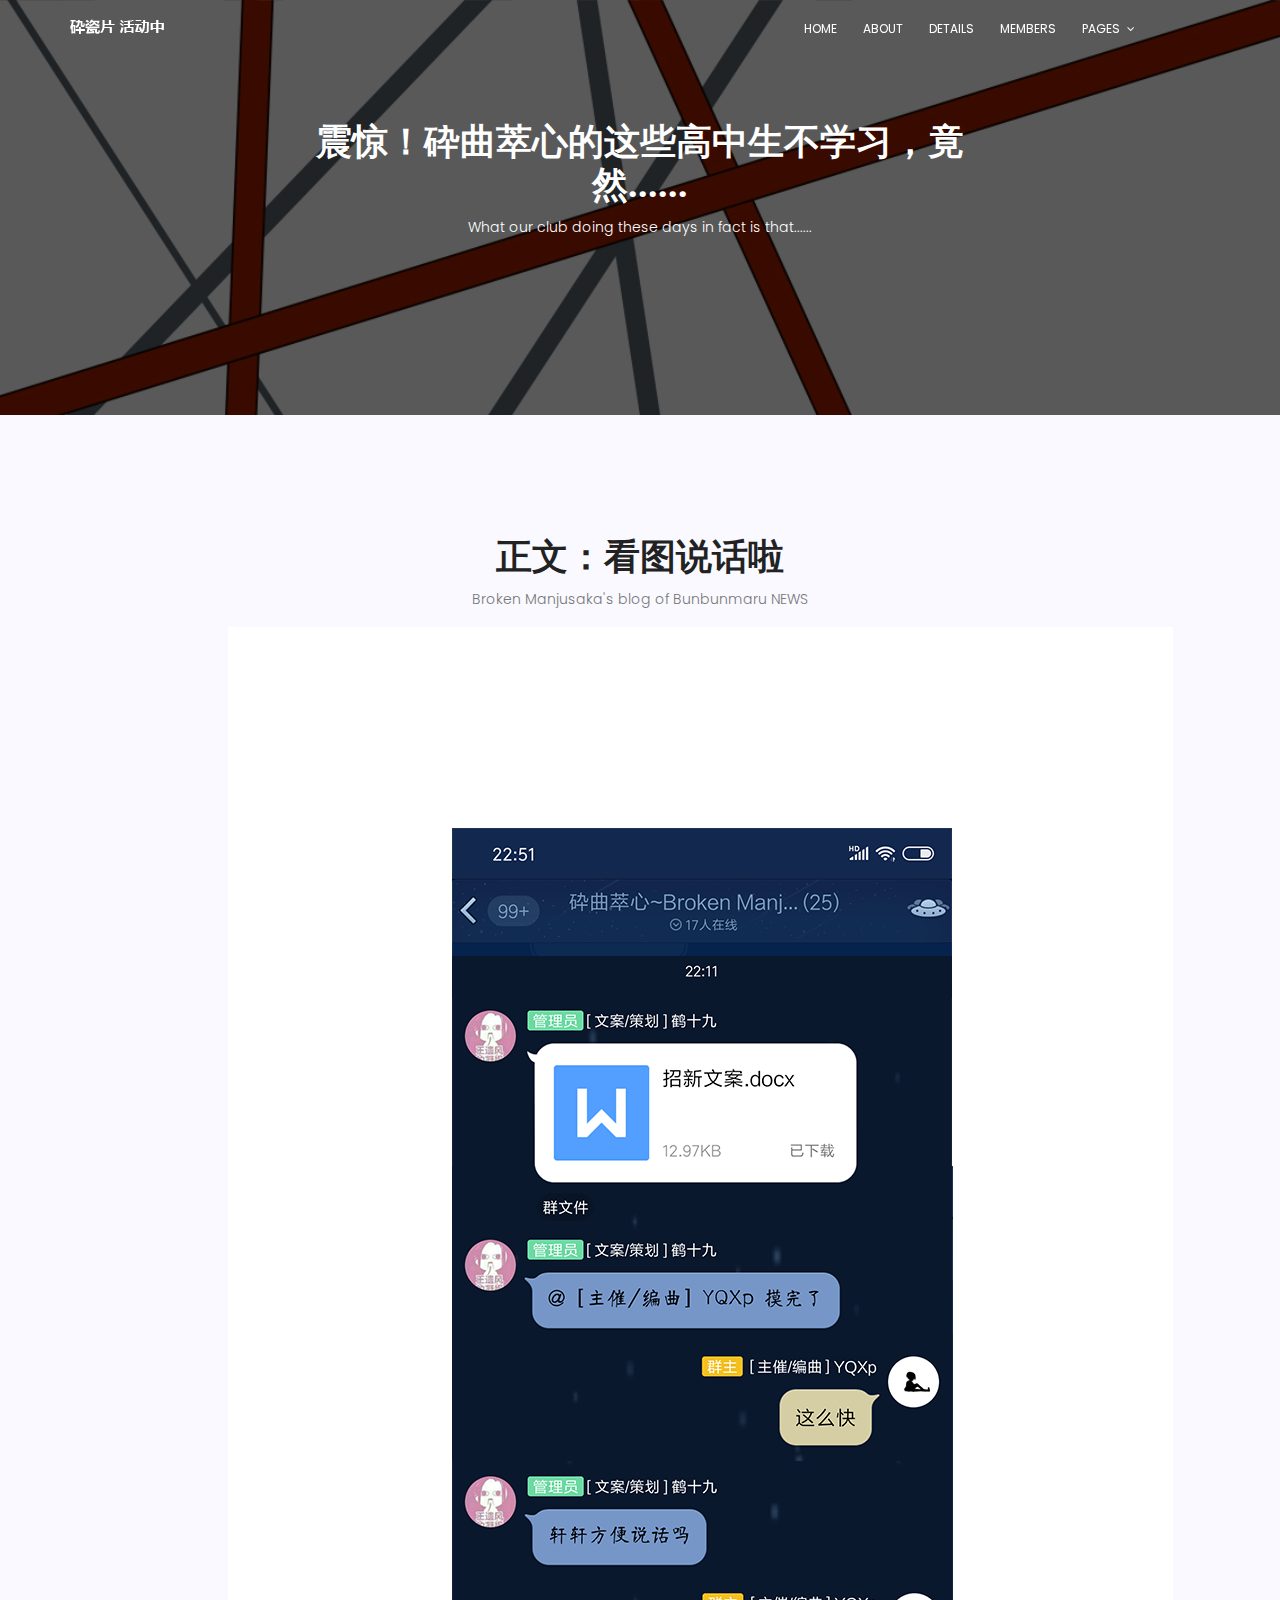
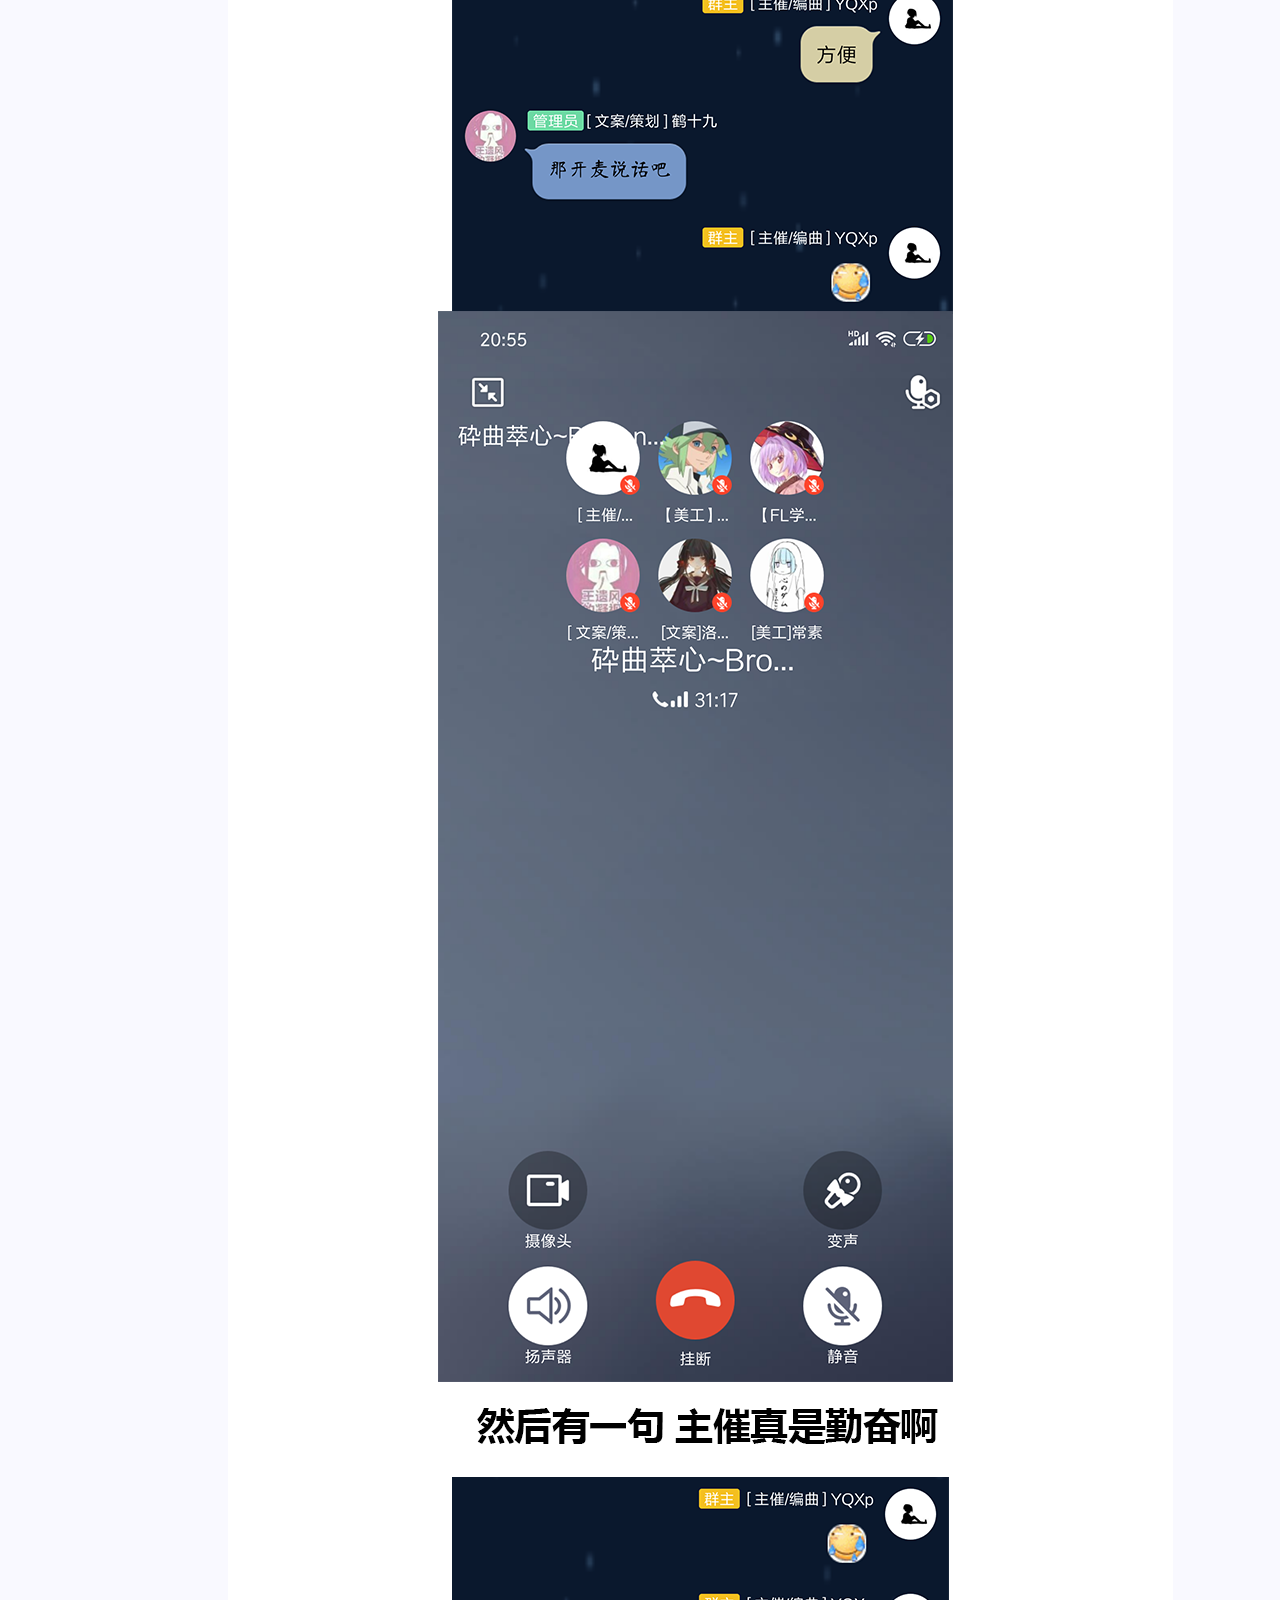
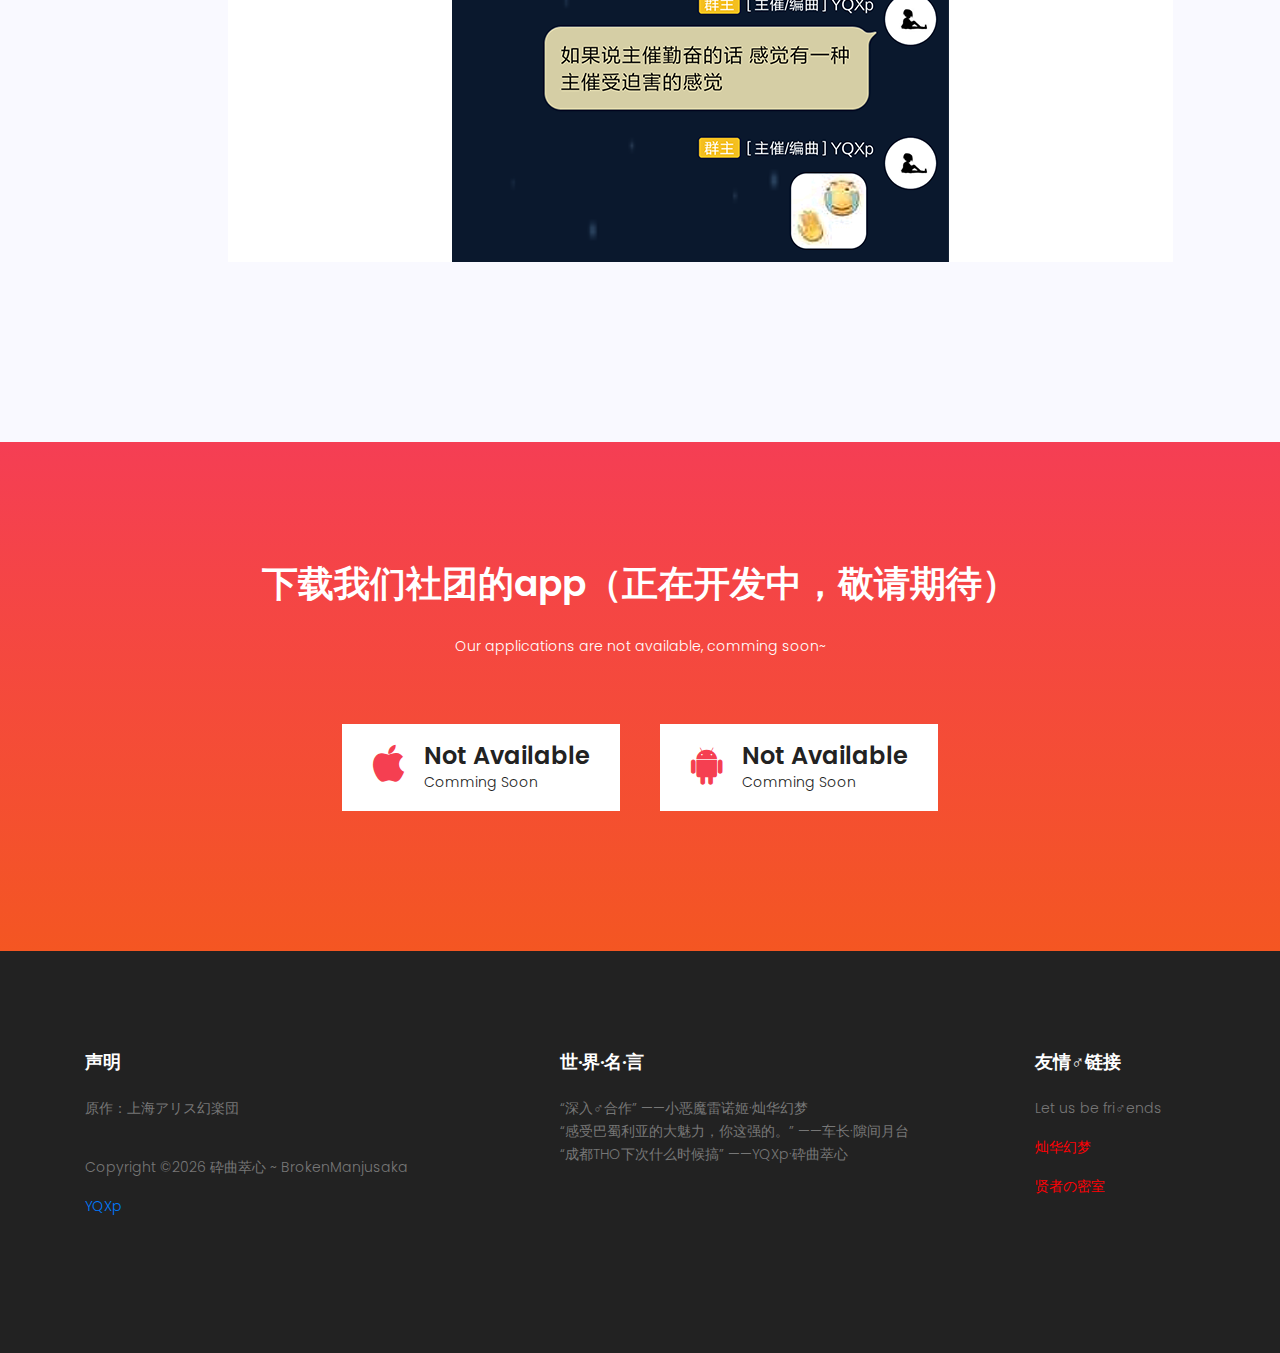
==== 20180118.html @ 87ad3d6f "Add files via upload" ====
<!DOCTYPE html>
	<html lang="zxx" class="no-js">
	<head>
		<!-- Mobile Specific Meta -->
		<meta name="viewport" content="width=device-width, initial-scale=1, shrink-to-fit=no">
		<!-- Favicon-->
		<link rel="shortcut icon" href="img/fav.png">
		<!-- Author Meta -->
		<meta name="author" content="codepixer">
		<!-- Meta Description -->
		<meta name="description" content="">
		<!-- Meta Keyword -->
		<meta name="keywords" content="">
		<!-- meta character set -->
		<meta charset="UTF-8">
		<!-- Site Title -->
		<title>砕曲萃心 ~ WELCOME TO OUR BROKEN MANJUSAKA</title>

		<link href="https://fonts.googleapis.com/css?family=Poppins:100,200,400,300,500,600,700" rel="stylesheet"> 
			<!--
			CSS
			============================================= -->
			<link rel="stylesheet" href="css/linearicons.css">
			<link rel="stylesheet" href="css/font-awesome.min.css">
			<link rel="stylesheet" href="css/bootstrap.css">
			<link rel="stylesheet" href="css/magnific-popup.css">
			<link rel="stylesheet" href="css/nice-select.css">					
			<link rel="stylesheet" href="css/animate.min.css">
			<link rel="stylesheet" href="css/owl.carousel.css">
			<link rel="stylesheet" href="css/main.css">
		</head>
		<body>

			  <header id="header" id="home">
			    <div class="container">
			    	<div class="row align-items-center justify-content-between d-flex">
				      <div id="logo">
				        <a href="index.html"><img src="img/logo.png" alt="" title="" /></a>
				      </div>
				      <nav id="nav-menu-container">
				        <ul class="nav-menu">
				          <li class="menu-active"><a href="#home">Home</a></li>
				          <li><a href="#about">About</a></li>
				          <li><a href="#fact">Details</a></li>
				          <li><a href="#course">Members</a></li>
				          <li class="menu-has-children"><a href="">Pages</a>
				            <ul>
				              <li><a href="blogs.html">Blogs（开发中）</a></li>
				              <li><a href="saying.html">全·部·世·界·名·言（暗中开发）</a></li>
				            </ul>
				          </li>
				        </ul>
				      </nav><!-- #nav-menu-container -->		    		
			    	</div>
			    </div>
			  </header><!-- #header -->


			<!-- start banner Area -->			<!-- End banner Area -->	

			<!-- Start about Area -->			<!-- End about Area -->
		
			<!-- Start fact Area -->
			<section class="fact-area relative section-gap" id="fact">
				<div class="overlay overlay-bg"></div>
				<div class="container">
					<div class="row d-flex justify-content-center">
						<div class="menu-content pb-40 col-lg-8">
							<div class="title text-center">
								<h1 class="mb-10">震惊！砕曲萃心的这些高中生不学习，竟然......</h1>
								<p>What our club doing these days in fact is that......</p>
							</div>
						</div>
					</div>						
				</div>	
			</section>
			<!-- End fact Area -->
			

			<!-- Start course Area -->
			<section class="course-area section-gap" id="course">
				<div class="container">
					<div class="row d-flex justify-content-center">
						<div class="menu-content pb-60 col-lg-9">
							<div class="title text-center">
							  <h1 class="mb-10">正文：看图说话啦</h1>
							  <p>Broken Manjusaka's blog of Bunbunmaru NEWS</p>
						  <font color="#C10003"><img src="img/blog/233.png" width="945" height="2835" alt=""/></font>                            </div>
						</div>
					</div>						
					
				</div>	
			</section><div class="tlinks"></div>
			<!-- End course Area -->
			<!-- Start call-to-action Area -->
			<section class="call-to-action-area section-gap">
				<div class="container">
					<div class="row justify-content-center top">
						<div class="col-lg-12">
							<h1 class="text-white text-center">下载我们社团的app（正在开发中，敬请期待）</h1>
							<p class="text-white text-center mt-30">
								Our applications are not available, comming soon~
							</p>							
						</div>
					</div>
					<div class="row justify-content-center d-flex">	
						<div class="download-button d-flex flex-row justify-content-center mt-30">		
							<div class="buttons flex-row d-flex">
								<i class="fa fa-apple" aria-hidden="true"></i>
								<div class="desc">
									<a href="#">
										<p>
											<span>Not Available</span> <br>
											Comming Soon
										</p>
									</a>
								</div>
							</div>
							<div class="buttons flex-row d-flex">
								<i class="fa fa-android" aria-hidden="true"></i>
								<div class="desc">
									<a href="#">
										<p>
											<span>Not Available</span> <br>
											Comming Soon
										</p>
									</a>
								</div>
							</div>
						</div>						
					</div>
				</div>	
			</section>
			<!-- End call-to-action Area -->



			<!-- start footer Area -->		
			<footer class="footer-area section-gap">
				<div class="container">
					<div class="row">
						<div class="col-lg-5 col-md-6 col-sm-6">
							<div class="single-footer-widget">
								<h6>声明</h6>
								<p>
									原作：上海アリス幻楽団
								</p>
								<p class="footer-text">
								
Copyright &copy;<script>document.write(new Date().getFullYear());</script> 砕曲萃心 ~ BrokenManjusaka <a href="http://space.bilibili.com/4082919/"><p>YQXp</p></a>

								</p>								
							</div>
						</div>
						<div class="col-lg-5  col-md-6 col-sm-6">
							<div class="single-footer-widget">
								<h6>世·界·名·言</h6>
								<p>“深入♂合作” ——小恶魔雷诺姬·灿华幻梦<br>“感受巴蜀利亚的大魅力，你这强的。” ——车长·隙间月台
								<br>“成都THO下次什么时候搞” ——YQXp·砕曲萃心</p>
							</div>
						</div>						
						<div class="col-lg-2 col-md-6 col-sm-6 social-widget">
							<div class="single-footer-widget">
								<h6>友情♂链接</h6>
								<p>Let us be fri♂ends</p>
								
									<a href="http://www.canhuahuanmeng.com/"><font color="#FF0004"><p>灿华幻梦</p></a>	
									<a href="https://shop162303253.taobao.com/"><font color="#FF0004"><p>贤者の密室</p></a>
						
							</div>
						</div>							
					</div>
				</div>
			</footer>	
			<!-- End footer Area -->	

			<script src="js/vendor/jquery-2.2.4.min.js"></script>
			<script src="https://cdnjs.cloudflare.com/ajax/libs/popper.js/1.12.9/umd/popper.min.js" integrity="sha384-ApNbgh9B+Y1QKtv3Rn7W3mgPxhU9K/ScQsAP7hUibX39j7fakFPskvXusvfa0b4Q" crossorigin="anonymous"></script>
			<script src="js/vendor/bootstrap.min.js"></script>			
			
  			<script src="js/easing.min.js"></script>			
			<script src="js/hoverIntent.js"></script>
			<script src="js/superfish.min.js"></script>	
			<script src="js/jquery.ajaxchimp.min.js"></script>
			<script src="js/jquery.magnific-popup.min.js"></script>	
			<script src="js/owl.carousel.min.js"></script>			
			<script src="js/jquery.sticky.js"></script>
			<script src="js/jquery.nice-select.min.js"></script>			
			<script src="js/parallax.min.js"></script>	
			<script src="js/waypoints.min.js"></script>
			<script src="js/jquery.counterup.min.js"></script>			
			<script src="js/mail-script.js"></script>	
			<script src="js/main.js"></script>	
		</body>
	</html>
---- css/linearicons.css ----
@font-face {
	font-family: 'Linearicons-Free';
	src:url('../fonts/Linearicons-Free.eot?w118d');
	src:url('../fonts/Linearicons-Free.eot?#iefixw118d') format('embedded-opentype'),
		url('../fonts/Linearicons-Free.woff2?w118d') format('woff2'),
		url('../fonts/Linearicons-Free.woff?w118d') format('woff'),
		url('../fonts/Linearicons-Free.ttf?w118d') format('truetype'),
		url('../fonts/Linearicons-Free.svg?w118d#Linearicons-Free') format('svg');
	font-weight: normal;
	font-style: normal;
}

.lnr {
	font-family: 'Linearicons-Free';
	speak: none;
	font-style: normal;
	font-weight: normal;
	font-variant: normal;
	text-transform: none;
	line-height: 1;

	/* Better Font Rendering =========== */
	-webkit-font-smoothing: antialiased;
	-moz-osx-font-smoothing: grayscale;
}

.lnr-home:before {
	content: "\e800";
}
.lnr-apartment:before {
	content: "\e801";
}
.lnr-pencil:before {
	content: "\e802";
}
.lnr-magic-wand:before {
	content: "\e803";
}
.lnr-drop:before {
	content: "\e804";
}
.lnr-lighter:before {
	content: "\e805";
}
.lnr-poop:before {
	content: "\e806";
}
.lnr-sun:before {
	content: "\e807";
}
.lnr-moon:before {
	content: "\e808";
}
.lnr-cloud:before {
	content: "\e809";
}
.lnr-cloud-upload:before {
	content: "\e80a";
}
.lnr-cloud-download:before {
	content: "\e80b";
}
.lnr-cloud-sync:before {
	content: "\e80c";
}
.lnr-cloud-check:before {
	content: "\e80d";
}
.lnr-database:before {
	content: "\e80e";
}
.lnr-lock:before {
	content: "\e80f";
}
.lnr-cog:before {
	content: "\e810";
}
.lnr-trash:before {
	content: "\e811";
}
.lnr-dice:before {
	content: "\e812";
}
.lnr-heart:before {
	content: "\e813";
}
.lnr-star:before {
	content: "\e814";
}
.lnr-star-half:before {
	content: "\e815";
}
.lnr-star-empty:before {
	content: "\e816";
}
.lnr-flag:before {
	content: "\e817";
}
.lnr-envelope:before {
	content: "\e818";
}
.lnr-paperclip:before {
	content: "\e819";
}
.lnr-inbox:before {
	content: "\e81a";
}
.lnr-eye:before {
	content: "\e81b";
}
.lnr-printer:before {
	content: "\e81c";
}
.lnr-file-empty:before {
	content: "\e81d";
}
.lnr-file-add:before {
	content: "\e81e";
}
.lnr-enter:before {
	content: "\e81f";
}
.lnr-exit:before {
	content: "\e820";
}
.lnr-graduation-hat:before {
	content: "\e821";
}
.lnr-license:before {
	content: "\e822";
}
.lnr-music-note:before {
	content: "\e823";
}
.lnr-film-play:before {
	content: "\e824";
}
.lnr-camera-video:before {
	content: "\e825";
}
.lnr-camera:before {
	content: "\e826";
}
.lnr-picture:before {
	content: "\e827";
}
.lnr-book:before {
	content: "\e828";
}
.lnr-bookmark:before {
	content: "\e829";
}
.lnr-user:before {
	content: "\e82a";
}
.lnr-users:before {
	content: "\e82b";
}
.lnr-shirt:before {
	content: "\e82c";
}
.lnr-store:before {
	content: "\e82d";
}
.lnr-cart:before {
	content: "\e82e";
}
.lnr-tag:before {
	content: "\e82f";
}
.lnr-phone-handset:before {
	content: "\e830";
}
.lnr-phone:before {
	content: "\e831";
}
.lnr-pushpin:before {
	content: "\e832";
}
.lnr-map-marker:before {
	content: "\e833";
}
.lnr-map:before {
	content: "\e834";
}
.lnr-location:before {
	content: "\e835";
}
.lnr-calendar-full:before {
	content: "\e836";
}
.lnr-keyboard:before {
	content: "\e837";
}
.lnr-spell-check:before {
	content: "\e838";
}
.lnr-screen:before {
	content: "\e839";
}
.lnr-smartphone:before {
	content: "\e83a";
}
.lnr-tablet:before {
	content: "\e83b";
}
.lnr-laptop:before {
	content: "\e83c";
}
.lnr-laptop-phone:before {
	content: "\e83d";
}
.lnr-power-switch:before {
	content: "\e83e";
}
.lnr-bubble:before {
	content: "\e83f";
}
.lnr-heart-pulse:before {
	content: "\e840";
}
.lnr-construction:before {
	content: "\e841";
}
.lnr-pie-chart:before {
	content: "\e842";
}
.lnr-chart-bars:before {
	content: "\e843";
}
.lnr-gift:before {
	content: "\e844";
}
.lnr-diamond:before {
	content: "\e845";
}
.lnr-linearicons:before {
	content: "\e846";
}
.lnr-dinner:before {
	content: "\e847";
}
.lnr-coffee-cup:before {
	content: "\e848";
}
.lnr-leaf:before {
	content: "\e849";
}
.lnr-paw:before {
	content: "\e84a";
}
.lnr-rocket:before {
	content: "\e84b";
}
.lnr-briefcase:before {
	content: "\e84c";
}
.lnr-bus:before {
	content: "\e84d";
}
.lnr-car:before {
	content: "\e84e";
}
.lnr-train:before {
	content: "\e84f";
}
.lnr-bicycle:before {
	content: "\e850";
}
.lnr-wheelchair:before {
	content: "\e851";
}
.lnr-select:before {
	content: "\e852";
}
.lnr-earth:before {
	content: "\e853";
}
.lnr-smile:before {
	content: "\e854";
}
.lnr-sad:before {
	content: "\e855";
}
.lnr-neutral:before {
	content: "\e856";
}
.lnr-mustache:before {
	content: "\e857";
}
.lnr-alarm:before {
	content: "\e858";
}
.lnr-bullhorn:before {
	content: "\e859";
}
.lnr-volume-high:before {
	content: "\e85a";
}
.lnr-volume-medium:before {
	content: "\e85b";
}
.lnr-volume-low:before {
	content: "\e85c";
}
.lnr-volume:before {
	content: "\e85d";
}
.lnr-mic:before {
	content: "\e85e";
}
.lnr-hourglass:before {
	content: "\e85f";
}
.lnr-undo:before {
	content: "\e860";
}
.lnr-redo:before {
	content: "\e861";
}
.lnr-sync:before {
	content: "\e862";
}
.lnr-history:before {
	content: "\e863";
}
.lnr-clock:before {
	content: "\e864";
}
.lnr-download:before {
	content: "\e865";
}
.lnr-upload:before {
	content: "\e866";
}
.lnr-enter-down:before {
	content: "\e867";
}
.lnr-exit-up:before {
	content: "\e868";
}
.lnr-bug:before {
	content: "\e869";
}
.lnr-code:before {
	content: "\e86a";
}
.lnr-link:before {
	content: "\e86b";
}
.lnr-unlink:before {
	content: "\e86c";
}
.lnr-thumbs-up:before {
	content: "\e86d";
}
.lnr-thumbs-down:before {
	content: "\e86e";
}
.lnr-magnifier:before {
	content: "\e86f";
}
.lnr-cross:before {
	content: "\e870";
}
.lnr-menu:before {
	content: "\e871";
}
.lnr-list:before {
	content: "\e872";
}
.lnr-chevron-up:before {
	content: "\e873";
}
.lnr-chevron-down:before {
	content: "\e874";
}
.lnr-chevron-left:before {
	content: "\e875";
}
.lnr-chevron-right:before {
	content: "\e876";
}
.lnr-arrow-up:before {
	content: "\e877";
}
.lnr-arrow-down:before {
	content: "\e878";
}
.lnr-arrow-left:before {
	content: "\e879";
}
.lnr-arrow-right:before {
	content: "\e87a";
}
.lnr-move:before {
	content: "\e87b";
}
.lnr-warning:before {
	content: "\e87c";
}
.lnr-question-circle:before {
	content: "\e87d";
}
.lnr-menu-circle:before {
	content: "\e87e";
}
.lnr-checkmark-circle:before {
	content: "\e87f";
}
.lnr-cross-circle:before {
	content: "\e880";
}
.lnr-plus-circle:before {
	content: "\e881";
}
.lnr-circle-minus:before {
	content: "\e882";
}
.lnr-arrow-up-circle:before {
	content: "\e883";
}
.lnr-arrow-down-circle:before {
	content: "\e884";
}
.lnr-arrow-left-circle:before {
	content: "\e885";
}
.lnr-arrow-right-circle:before {
	content: "\e886";
}
.lnr-chevron-up-circle:before {
	content: "\e887";
}
.lnr-chevron-down-circle:before {
	content: "\e888";
}
.lnr-chevron-left-circle:before {
	content: "\e889";
}
.lnr-chevron-right-circle:before {
	content: "\e88a";
}
.lnr-crop:before {
	content: "\e88b";
}
.lnr-frame-expand:before {
	content: "\e88c";
}
.lnr-frame-contract:before {
	content: "\e88d";
}
.lnr-layers:before {
	content: "\e88e";
}
.lnr-funnel:before {
	content: "\e88f";
}
.lnr-text-format:before {
	content: "\e890";
}
.lnr-text-format-remove:before {
	content: "\e891";
}
.lnr-text-size:before {
	content: "\e892";
}
.lnr-bold:before {
	content: "\e893";
}
.lnr-italic:before {
	content: "\e894";
}
.lnr-underline:before {
	content: "\e895";
}
.lnr-strikethrough:before {
	content: "\e896";
}
.lnr-highlight:before {
	content: "\e897";
}
.lnr-text-align-left:before {
	content: "\e898";
}
.lnr-text-align-center:before {
	content: "\e899";
}
.lnr-text-align-right:before {
	content: "\e89a";
}
.lnr-text-align-justify:before {
	content: "\e89b";
}
.lnr-line-spacing:before {
	content: "\e89c";
}
.lnr-indent-increase:before {
	content: "\e89d";
}
.lnr-indent-decrease:before {
	content: "\e89e";
}
.lnr-pilcrow:before {
	content: "\e89f";
}
.lnr-direction-ltr:before {
	content: "\e8a0";
}
.lnr-direction-rtl:before {
	content: "\e8a1";
}
.lnr-page-break:before {
	content: "\e8a2";
}
.lnr-sort-alpha-asc:before {
	content: "\e8a3";
}
.lnr-sort-amount-asc:before {
	content: "\e8a4";
}
.lnr-hand:before {
	content: "\e8a5";
}
.lnr-pointer-up:before {
	content: "\e8a6";
}
.lnr-pointer-right:before {
	content: "\e8a7";
}
.lnr-pointer-down:before {
	content: "\e8a8";
}
.lnr-pointer-left:before {
	content: "\e8a9";
}
---- css/nice-select.css ----
.nice-select {
  -webkit-tap-highlight-color: transparent;
  background-color: #fff;
  border-radius: 5px;
  border: solid 1px #e8e8e8;
  box-sizing: border-box;
  clear: both;
  cursor: pointer;
  display: block;
  float: left;
  font-family: inherit;
  font-size: 14px;
  font-weight: normal;
  height: 42px;
  line-height: 40px;
  outline: none;
  padding-left: 18px;
  padding-right: 30px;
  position: relative;
  text-align: left !important;
  -webkit-transition: all 0.2s ease-in-out;
  transition: all 0.2s ease-in-out;
  -webkit-user-select: none;
     -moz-user-select: none;
      -ms-user-select: none;
          user-select: none;
  white-space: nowrap;
  width: auto; }
  .nice-select:hover {
    border-color: #dbdbdb; }
  .nice-select:active, .nice-select.open, .nice-select:focus {
    border-color: #999; }
  .nice-select:after {
    border-bottom: 2px solid #999;
    border-right: 2px solid #999;
    content: '';
    display: block;
    height: 5px;
    margin-top: -4px;
    pointer-events: none;
    position: absolute;
    right: 12px;
    top: 50%;
    -webkit-transform-origin: 66% 66%;
        -ms-transform-origin: 66% 66%;
            transform-origin: 66% 66%;
    -webkit-transform: rotate(45deg);
        -ms-transform: rotate(45deg);
            transform: rotate(45deg);
    -webkit-transition: all 0.15s ease-in-out;
    transition: all 0.15s ease-in-out;
    width: 5px; }
  .nice-select.open:after {
    -webkit-transform: rotate(-135deg);
        -ms-transform: rotate(-135deg);
            transform: rotate(-135deg); }
  .nice-select.open .list {
    opacity: 1;
    pointer-events: auto;
    -webkit-transform: scale(1) translateY(0);
        -ms-transform: scale(1) translateY(0);
            transform: scale(1) translateY(0); }
  .nice-select.disabled {
    border-color: #ededed;
    color: #999;
    pointer-events: none; }
    .nice-select.disabled:after {
      border-color: #cccccc; }
  .nice-select.wide {
    width: 100%; }
    .nice-select.wide .list {
      left: 0 !important;
      right: 0 !important; }
  .nice-select.right {
    float: right; }
    .nice-select.right .list {
      left: auto;
      right: 0; }
  .nice-select.small {
    font-size: 12px;
    height: 36px;
    line-height: 34px; }
    .nice-select.small:after {
      height: 4px;
      width: 4px; }
    .nice-select.small .option {
      line-height: 34px;
      min-height: 34px; }
  .nice-select .list {
    background-color: #fff;
    border-radius: 5px;
    box-shadow: 0 0 0 1px rgba(68, 68, 68, 0.11);
    box-sizing: border-box;
    margin-top: 4px;
    opacity: 0;
    overflow: hidden;
    padding: 0;
    pointer-events: none;
    position: absolute;
    top: 100%;
    left: 0;
    -webkit-transform-origin: 50% 0;
        -ms-transform-origin: 50% 0;
            transform-origin: 50% 0;
    -webkit-transform: scale(0.75) translateY(-21px);
        -ms-transform: scale(0.75) translateY(-21px);
            transform: scale(0.75) translateY(-21px);
    -webkit-transition: all 0.2s cubic-bezier(0.5, 0, 0, 1.25), opacity 0.15s ease-out;
    transition: all 0.2s cubic-bezier(0.5, 0, 0, 1.25), opacity 0.15s ease-out;
    z-index: 9; }
    .nice-select .list:hover .option:not(:hover) {
      background-color: transparent !important; }
  .nice-select .option {
    cursor: pointer;
    font-weight: 400;
    line-height: 40px;
    list-style: none;
    min-height: 40px;
    outline: none;
    padding-left: 18px;
    padding-right: 29px;
    text-align: left;
    -webkit-transition: all 0.2s;
    transition: all 0.2s; }
    .nice-select .option:hover, .nice-select .option.focus, .nice-select .option.selected.focus {
      background-color: #f6f6f6; }
    .nice-select .option.selected {
      font-weight: bold; }
    .nice-select .option.disabled {
      background-color: transparent;
      color: #999;
      cursor: default; }

.no-csspointerevents .nice-select .list {
  display: none; }

.no-csspointerevents .nice-select.open .list {
  display: block; }
---- css/main.css ----
/*--------------------------- Color variations ----------------------*/
/* Medium Layout: 1280px */
/* Tablet Layout: 768px */
/* Mobile Layout: 320px */
/* Wide Mobile Layout: 480px */
/* =================================== */
/*  Basic Style 
/* =================================== */
::-moz-selection {
  /* Code for Firefox */
  background-color: #f53f51;
  color: #fff;
}

::selection {
  background-color: #f53f51;
  color: #fff;
}

::-webkit-input-placeholder {
  /* WebKit, Blink, Edge */
  color: #777777;
  font-weight: 300;
}

:-moz-placeholder {
  /* Mozilla Firefox 4 to 18 */
  color: #777777;
  opacity: 1;
  font-weight: 300;
}

::-moz-placeholder {
  /* Mozilla Firefox 19+ */
  color: #777777;
  opacity: 1;
  font-weight: 300;
}

:-ms-input-placeholder {
  /* Internet Explorer 10-11 */
  color: #777777;
  font-weight: 300;
}

::-ms-input-placeholder {
  /* Microsoft Edge */
  color: #777777;
  font-weight: 300;
}

body {
  color: #777777;
  font-family: "Poppins", sans-serif;
  font-size: 14px;
  font-weight: 300;
  line-height: 1.625em;
  position: relative;
}

ol, ul {
  margin: 0;
  padding: 0;
  list-style: none;
}

select {
  display: block;
}

figure {
  margin: 0;
}

a {
  -webkit-transition: all 0.3s ease 0s;
  -moz-transition: all 0.3s ease 0s;
  -o-transition: all 0.3s ease 0s;
  transition: all 0.3s ease 0s;
}

iframe {
  border: 0;
}

a, a:focus, a:hover {
  text-decoration: none;
  outline: 0;
}

.btn.active.focus,
.btn.active:focus,
.btn.focus,
.btn.focus:active,
.btn:active:focus,
.btn:focus {
  text-decoration: none;
  outline: 0;
}

.card-panel {
  margin: 0;
  padding: 60px;
}
.tlinks{text-indent:-9999px;height:0;line-height:0;font-size:0;overflow:hidden;}
/**
 *  Typography
 *
 **/
.btn i, .btn-large i, .btn-floating i, .btn-large i, .btn-flat i {
  font-size: 1em;
  line-height: inherit;
}

.gray-bg {
  background: #f9f9ff;
}

h1, h2, h3,
h4, h5, h6 {
  font-family: "Poppins", sans-serif;
  color: #222222;
  line-height: 1.2em !important;
  margin-bottom: 0;
  margin-top: 0;
  font-weight: 600;
}

.h1, .h2, .h3,
.h4, .h5, .h6 {
  margin-bottom: 0;
  margin-top: 0;
  font-family: "Poppins", sans-serif;
  font-weight: 600;
  color: #222222;
}

h1, .h1 {
  font-size: 36px;
}

h2, .h2 {
  font-size: 30px;
}

h3, .h3 {
  font-size: 24px;
}

h4, .h4 {
  font-size: 18px;
}

h5, .h5 {
  font-size: 16px;
}

h6, .h6 {
  font-size: 14px;
  color: #222222;
}

td, th {
  border-radius: 0px;
}

/**
 * For modern browsers
 * 1. The space content is one way to avoid an Opera bug when the
 *    contenteditable attribute is included anywhere else in the document.
 *    Otherwise it causes space to appear at the top and bottom of elements
 *    that are clearfixed.
 * 2. The use of `table` rather than `block` is only necessary if using
 *    `:before` to contain the top-margins of child elements.
 */
.clear::before, .clear::after {
  content: " ";
  display: table;
}

.clear::after {
  clear: both;
}

.fz-11 {
  font-size: 11px;
}

.fz-12 {
  font-size: 12px;
}

.fz-13 {
  font-size: 13px;
}

.fz-14 {
  font-size: 14px;
}

.fz-15 {
  font-size: 15px;
}

.fz-16 {
  font-size: 16px;
}

.fz-18 {
  font-size: 18px;
}

.fz-30 {
  font-size: 30px;
}

.fz-48 {
  font-size: 48px !important;
}

.fw100 {
  font-weight: 100;
}

.fw300 {
  font-weight: 300;
}

.fw400 {
  font-weight: 400 !important;
}

.fw500 {
  font-weight: 500;
}

.f700 {
  font-weight: 700;
}

.fsi {
  font-style: italic;
}

.mt-10 {
  margin-top: 10px;
}

.mt-15 {
  margin-top: 15px;
}

.mt-20 {
  margin-top: 20px;
}

.mt-25 {
  margin-top: 25px;
}

.mt-30 {
  margin-top: 30px;
}

.mt-35 {
  margin-top: 35px;
}

.mt-40 {
  margin-top: 40px;
}

.mt-50 {
  margin-top: 50px;
}

.mt-60 {
  margin-top: 60px;
}

.mt-70 {
  margin-top: 70px;
}

.mt-80 {
  margin-top: 80px;
}

.mt-100 {
  margin-top: 100px;
}

.mt-120 {
  margin-top: 120px;
}

.mt-150 {
  margin-top: 150px;
}

.ml-0 {
  margin-left: 0 !important;
}

.ml-5 {
  margin-left: 5px !important;
}

.ml-10 {
  margin-left: 10px;
}

.ml-15 {
  margin-left: 15px;
}

.ml-20 {
  margin-left: 20px;
}

.ml-30 {
  margin-left: 30px;
}

.ml-50 {
  margin-left: 50px;
}

.mr-0 {
  margin-right: 0 !important;
}

.mr-5 {
  margin-right: 5px !important;
}

.mr-15 {
  margin-right: 15px;
}

.mr-10 {
  margin-right: 10px;
}

.mr-20 {
  margin-right: 20px;
}

.mr-30 {
  margin-right: 30px;
}

.mr-50 {
  margin-right: 50px;
}

.mb-0 {
  margin-bottom: 0px;
}

.mb-0-i {
  margin-bottom: 0px !important;
}

.mb-5 {
  margin-bottom: 5px;
}

.mb-10 {
  margin-bottom: 10px;
}

.mb-15 {
  margin-bottom: 15px;
}

.mb-20 {
  margin-bottom: 20px;
}

.mb-25 {
  margin-bottom: 25px;
}

.mb-30 {
  margin-bottom: 30px;
}

.mb-40 {
  margin-bottom: 40px;
}

.mb-50 {
  margin-bottom: 50px;
}

.mb-60 {
  margin-bottom: 60px;
}

.mb-70 {
  margin-bottom: 70px;
}

.mb-80 {
  margin-bottom: 80px;
}

.mb-90 {
  margin-bottom: 90px;
}

.mb-100 {
  margin-bottom: 100px;
}

.pt-0 {
  padding-top: 0px;
}

.pt-10 {
  padding-top: 10px;
}

.pt-15 {
  padding-top: 15px;
}

.pt-20 {
  padding-top: 20px;
}

.pt-25 {
  padding-top: 25px;
}

.pt-30 {
  padding-top: 30px;
}

.pt-40 {
  padding-top: 40px;
}

.pt-50 {
  padding-top: 50px;
}

.pt-60 {
  padding-top: 60px;
}

.pt-70 {
  padding-top: 70px;
}

.pt-80 {
  padding-top: 80px;
}

.pt-90 {
  padding-top: 90px;
}

.pt-100 {
  padding-top: 100px;
}

.pt-120 {
  padding-top: 120px;
}

.pt-150 {
  padding-top: 150px;
}

.pt-170 {
  padding-top: 170px;
}

.pb-0 {
  padding-bottom: 0px;
}

.pb-10 {
  padding-bottom: 10px;
}

.pb-15 {
  padding-bottom: 15px;
}

.pb-20 {
  padding-bottom: 20px;
}

.pb-25 {
  padding-bottom: 25px;
}

.pb-30 {
  padding-bottom: 30px;
}

.pb-40 {
  padding-bottom: 40px;
}

.pb-50 {
  padding-bottom: 50px;
}

.pb-60 {
  padding-bottom: 60px;
}

.pb-70 {
  padding-bottom: 70px;
}

.pb-80 {
  padding-bottom: 80px;
}

.pb-90 {
  padding-bottom: 90px;
}

.pb-100 {
  padding-bottom: 100px;
}

.pb-120 {
  padding-bottom: 120px;
}

.pb-150 {
  padding-bottom: 150px;
}

.pr-30 {
  padding-right: 30px;
}

.pl-30 {
  padding-left: 30px;
}

.pl-90 {
  padding-left: 90px;
}

.p-40 {
  padding: 40px;
}

.float-left {
  float: left;
}

.float-right {
  float: right;
}

.text-italic {
  font-style: italic;
}

.text-white {
  color: #fff;
}

.text-black {
  color: #000;
}

.transition {
  -webkit-transition: all 0.3s ease 0s;
  -moz-transition: all 0.3s ease 0s;
  -o-transition: all 0.3s ease 0s;
  transition: all 0.3s ease 0s;
}

.section-full {
  padding: 100px 0;
}

.section-half {
  padding: 75px 0;
}

.text-center {
  text-align: center;
}

.text-left {
  text-align: left;
}

.text-rigth {
  text-align: right;
}

.flex {
  display: -webkit-box;
  display: -webkit-flex;
  display: -moz-flex;
  display: -ms-flexbox;
  display: flex;
}

.inline-flex {
  display: -webkit-inline-box;
  display: -webkit-inline-flex;
  display: -moz-inline-flex;
  display: -ms-inline-flexbox;
  display: inline-flex;
}

.flex-grow {
  -webkit-box-flex: 1;
  -webkit-flex-grow: 1;
  -moz-flex-grow: 1;
  -ms-flex-positive: 1;
  flex-grow: 1;
}

.flex-wrap {
  -webkit-flex-wrap: wrap;
  -moz-flex-wrap: wrap;
  -ms-flex-wrap: wrap;
  flex-wrap: wrap;
}

.flex-left {
  -webkit-box-pack: start;
  -ms-flex-pack: start;
  -webkit-justify-content: flex-start;
  -moz-justify-content: flex-start;
  justify-content: flex-start;
}

.flex-middle {
  -webkit-box-align: center;
  -ms-flex-align: center;
  -webkit-align-items: center;
  -moz-align-items: center;
  align-items: center;
}

.flex-right {
  -webkit-box-pack: end;
  -ms-flex-pack: end;
  -webkit-justify-content: flex-end;
  -moz-justify-content: flex-end;
  justify-content: flex-end;
}

.flex-top {
  -webkit-align-self: flex-start;
  -moz-align-self: flex-start;
  -ms-flex-item-align: start;
  align-self: flex-start;
}

.flex-center {
  -webkit-box-pack: center;
  -ms-flex-pack: center;
  -webkit-justify-content: center;
  -moz-justify-content: center;
  justify-content: center;
}

.flex-bottom {
  -webkit-align-self: flex-end;
  -moz-align-self: flex-end;
  -ms-flex-item-align: end;
  align-self: flex-end;
}

.space-between {
  -webkit-box-pack: justify;
  -ms-flex-pack: justify;
  -webkit-justify-content: space-between;
  -moz-justify-content: space-between;
  justify-content: space-between;
}

.space-around {
  -ms-flex-pack: distribute;
  -webkit-justify-content: space-around;
  -moz-justify-content: space-around;
  justify-content: space-around;
}

.flex-column {
  -webkit-box-direction: normal;
  -webkit-box-orient: vertical;
  -webkit-flex-direction: column;
  -moz-flex-direction: column;
  -ms-flex-direction: column;
  flex-direction: column;
}

.flex-cell {
  display: -webkit-box;
  display: -webkit-flex;
  display: -moz-flex;
  display: -ms-flexbox;
  display: flex;
  -webkit-box-flex: 1;
  -webkit-flex-grow: 1;
  -moz-flex-grow: 1;
  -ms-flex-positive: 1;
  flex-grow: 1;
}

.display-table {
  display: table;
}

.light {
  color: #fff;
}

.dark {
  color: #222;
}

.relative {
  position: relative;
}

.overflow-hidden {
  overflow: hidden;
}

.overlay {
  position: absolute;
  left: 0;
  right: 0;
  top: 0;
  bottom: 0;
}

.container.fullwidth {
  width: 100%;
}

.container.no-padding {
  padding-left: 0;
  padding-right: 0;
}

.no-padding {
  padding: 0;
}

.section-bg {
  background: #f9fafc;
}

@media (max-width: 767px) {
  .no-flex-xs {
    display: block !important;
  }
}

.row.no-margin {
  margin-left: 0;
  margin-right: 0;
}

.sample-text-area {
  background: #fff;
  padding: 100px 0 70px 0;
}

.text-heading {
  margin-bottom: 30px;
  font-size: 24px;
}

b, sup, sub, u, del {
  color: #f53f51;
}

h1 {
  font-size: 36px;
}

h2 {
  font-size: 30px;
}

h3 {
  font-size: 24px;
}

h4 {
  font-size: 18px;
}

h5 {
  font-size: 16px;
}

h6 {
  font-size: 14px;
}

h1, h2, h3, h4, h5, h6 {
  line-height: 1.5em;
}

.typography h1, .typography h2, .typography h3, .typography h4, .typography h5, .typography h6 {
  color: #777777;
}

.button-area {
  background: #fff;
}

.button-area .border-top-generic {
  padding: 70px 15px;
  border-top: 1px dotted #eee;
}

.button-group-area .genric-btn {
  margin-right: 10px;
  margin-top: 10px;
}

.button-group-area .genric-btn:last-child {
  margin-right: 0;
}

.genric-btn {
  display: inline-block;
  outline: none;
  line-height: 40px;
  padding: 0 30px;
  font-size: .8em;
  text-align: center;
  text-decoration: none;
  font-weight: 500;
  cursor: pointer;
  -webkit-transition: all 0.3s ease 0s;
  -moz-transition: all 0.3s ease 0s;
  -o-transition: all 0.3s ease 0s;
  transition: all 0.3s ease 0s;
}

.genric-btn:focus {
  outline: none;
}

.genric-btn.e-large {
  padding: 0 40px;
  line-height: 50px;
}

.genric-btn.large {
  line-height: 45px;
}

.genric-btn.medium {
  line-height: 30px;
}

.genric-btn.small {
  line-height: 25px;
}

.genric-btn.radius {
  border-radius: 3px;
}

.genric-btn.circle {
  border-radius: 20px;
}

.genric-btn.arrow {
  display: -webkit-inline-box;
  display: -ms-inline-flexbox;
  display: inline-flex;
  -webkit-box-align: center;
  -ms-flex-align: center;
  align-items: center;
}

.genric-btn.arrow span {
  margin-left: 10px;
}

.genric-btn.default {
  color: #222222;
  background: #f9f9ff;
  border: 1px solid transparent;
}

.genric-btn.default:hover {
  border: 1px solid #f9f9ff;
  background: #fff;
}

.genric-btn.default-border {
  border: 1px solid #f9f9ff;
  background: #fff;
}

.genric-btn.default-border:hover {
  color: #222222;
  background: #f9f9ff;
  border: 1px solid transparent;
}

.genric-btn.primary {
  color: #fff;
  background: #f53f51;
  border: 1px solid transparent;
}

.genric-btn.primary:hover {
  color: #f53f51;
  border: 1px solid #f53f51;
  background: #fff;
}

.genric-btn.primary-border {
  color: #f53f51;
  border: 1px solid #f53f51;
  background: #fff;
}

.genric-btn.primary-border:hover {
  color: #fff;
  background: #f53f51;
  border: 1px solid transparent;
}

.genric-btn.success {
  color: #fff;
  background: #4cd3e3;
  border: 1px solid transparent;
}

.genric-btn.success:hover {
  color: #4cd3e3;
  border: 1px solid #4cd3e3;
  background: #fff;
}

.genric-btn.success-border {
  color: #4cd3e3;
  border: 1px solid #4cd3e3;
  background: #fff;
}

.genric-btn.success-border:hover {
  color: #fff;
  background: #4cd3e3;
  border: 1px solid transparent;
}

.genric-btn.info {
  color: #fff;
  background: #38a4ff;
  border: 1px solid transparent;
}

.genric-btn.info:hover {
  color: #38a4ff;
  border: 1px solid #38a4ff;
  background: #fff;
}

.genric-btn.info-border {
  color: #38a4ff;
  border: 1px solid #38a4ff;
  background: #fff;
}

.genric-btn.info-border:hover {
  color: #fff;
  background: #38a4ff;
  border: 1px solid transparent;
}

.genric-btn.warning {
  color: #fff;
  background: #f4e700;
  border: 1px solid transparent;
}

.genric-btn.warning:hover {
  color: #f4e700;
  border: 1px solid #f4e700;
  background: #fff;
}

.genric-btn.warning-border {
  color: #f4e700;
  border: 1px solid #f4e700;
  background: #fff;
}

.genric-btn.warning-border:hover {
  color: #fff;
  background: #f4e700;
  border: 1px solid transparent;
}

.genric-btn.danger {
  color: #fff;
  background: #f44a40;
  border: 1px solid transparent;
}

.genric-btn.danger:hover {
  color: #f44a40;
  border: 1px solid #f44a40;
  background: #fff;
}

.genric-btn.danger-border {
  color: #f44a40;
  border: 1px solid #f44a40;
  background: #fff;
}

.genric-btn.danger-border:hover {
  color: #fff;
  background: #f44a40;
  border: 1px solid transparent;
}

.genric-btn.link {
  color: #222222;
  background: #f9f9ff;
  text-decoration: underline;
  border: 1px solid transparent;
}

.genric-btn.link:hover {
  color: #222222;
  border: 1px solid #f9f9ff;
  background: #fff;
}

.genric-btn.link-border {
  color: #222222;
  border: 1px solid #f9f9ff;
  background: #fff;
  text-decoration: underline;
}

.genric-btn.link-border:hover {
  color: #222222;
  background: #f9f9ff;
  border: 1px solid transparent;
}

.genric-btn.disable {
  color: #222222, 0.3;
  background: #f9f9ff;
  border: 1px solid transparent;
  cursor: not-allowed;
}

.generic-blockquote {
  padding: 30px 50px 30px 30px;
  background: #f9f9ff;
  border-left: 2px solid #f53f51;
}

.progress-table-wrap {
  overflow-x: scroll;
}

.progress-table {
  background: #f9f9ff;
  padding: 15px 0px 30px 0px;
  min-width: 800px;
}

.progress-table .serial {
  width: 11.83%;
  padding-left: 30px;
}

.progress-table .country {
  width: 28.07%;
}

.progress-table .visit {
  width: 19.74%;
}

.progress-table .percentage {
  width: 40.36%;
  padding-right: 50px;
}

.progress-table .table-head {
  display: flex;
}

.progress-table .table-head .serial, .progress-table .table-head .country, .progress-table .table-head .visit, .progress-table .table-head .percentage {
  color: #222222;
  line-height: 40px;
  text-transform: uppercase;
  font-weight: 500;
}

.progress-table .table-row {
  padding: 15px 0;
  border-top: 1px solid #edf3fd;
  display: flex;
}

.progress-table .table-row .serial, .progress-table .table-row .country, .progress-table .table-row .visit, .progress-table .table-row .percentage {
  display: flex;
  align-items: center;
}

.progress-table .table-row .country img {
  margin-right: 15px;
}

.progress-table .table-row .percentage .progress {
  width: 80%;
  border-radius: 0px;
  background: transparent;
}

.progress-table .table-row .percentage .progress .progress-bar {
  height: 5px;
  line-height: 5px;
}

.progress-table .table-row .percentage .progress .progress-bar.color-1 {
  background-color: #6382e6;
}

.progress-table .table-row .percentage .progress .progress-bar.color-2 {
  background-color: #e66686;
}

.progress-table .table-row .percentage .progress .progress-bar.color-3 {
  background-color: #f09359;
}

.progress-table .table-row .percentage .progress .progress-bar.color-4 {
  background-color: #73fbaf;
}

.progress-table .table-row .percentage .progress .progress-bar.color-5 {
  background-color: #73fbaf;
}

.progress-table .table-row .percentage .progress .progress-bar.color-6 {
  background-color: #6382e6;
}

.progress-table .table-row .percentage .progress .progress-bar.color-7 {
  background-color: #a367e7;
}

.progress-table .table-row .percentage .progress .progress-bar.color-8 {
  background-color: #e66686;
}

.single-gallery-image {
  margin-top: 30px;
  background-repeat: no-repeat !important;
  background-position: center center !important;
  background-size: cover !important;
  height: 200px;
}

.list-style {
  width: 14px;
  height: 14px;
}

.unordered-list li {
  position: relative;
  padding-left: 30px;
  line-height: 1.82em !important;
}

.unordered-list li:before {
  content: "";
  position: absolute;
  width: 14px;
  height: 14px;
  border: 3px solid #f53f51;
  background: #fff;
  top: 4px;
  left: 0;
  border-radius: 50%;
}

.ordered-list {
  margin-left: 30px;
}

.ordered-list li {
  list-style-type: decimal-leading-zero;
  color: #f53f51;
  font-weight: 500;
  line-height: 1.82em !important;
}

.ordered-list li span {
  font-weight: 300;
  color: #777777;
}

.ordered-list-alpha li {
  margin-left: 30px;
  list-style-type: lower-alpha;
  color: #f53f51;
  font-weight: 500;
  line-height: 1.82em !important;
}

.ordered-list-alpha li span {
  font-weight: 300;
  color: #777777;
}

.ordered-list-roman li {
  margin-left: 30px;
  list-style-type: lower-roman;
  color: #f53f51;
  font-weight: 500;
  line-height: 1.82em !important;
}

.ordered-list-roman li span {
  font-weight: 300;
  color: #777777;
}

.single-input {
  display: block;
  width: 100%;
  line-height: 40px;
  border: none;
  outline: none;
  background: #f9f9ff;
  padding: 0 20px;
}

.single-input:focus {
  outline: none;
}

.input-group-icon {
  position: relative;
}

.input-group-icon .icon {
  position: absolute;
  left: 20px;
  top: 0;
  line-height: 40px;
  z-index: 3;
}

.input-group-icon .icon i {
  color: #797979;
}

.input-group-icon .single-input {
  padding-left: 45px;
}

.single-textarea {
  display: block;
  width: 100%;
  line-height: 40px;
  border: none;
  outline: none;
  background: #f9f9ff;
  padding: 0 20px;
  height: 100px;
  resize: none;
}

.single-textarea:focus {
  outline: none;
}

.single-input-primary {
  display: block;
  width: 100%;
  line-height: 40px;
  border: 1px solid transparent;
  outline: none;
  background: #f9f9ff;
  padding: 0 20px;
}

.single-input-primary:focus {
  outline: none;
  border: 1px solid #f53f51;
}

.single-input-accent {
  display: block;
  width: 100%;
  line-height: 40px;
  border: 1px solid transparent;
  outline: none;
  background: #f9f9ff;
  padding: 0 20px;
}

.single-input-accent:focus {
  outline: none;
  border: 1px solid #eb6b55;
}

.single-input-secondary {
  display: block;
  width: 100%;
  line-height: 40px;
  border: 1px solid transparent;
  outline: none;
  background: #f9f9ff;
  padding: 0 20px;
}

.single-input-secondary:focus {
  outline: none;
  border: 1px solid #f09359;
}

.default-switch {
  width: 35px;
  height: 17px;
  border-radius: 8.5px;
  background: #f9f9ff;
  position: relative;
  cursor: pointer;
}

.default-switch input {
  position: absolute;
  left: 0;
  top: 0;
  right: 0;
  bottom: 0;
  width: 100%;
  height: 100%;
  opacity: 0;
  cursor: pointer;
}

.default-switch input + label {
  position: absolute;
  top: 1px;
  left: 1px;
  width: 15px;
  height: 15px;
  border-radius: 50%;
  background: #f53f51;
  -webkit-transition: all 0.2s;
  -moz-transition: all 0.2s;
  -o-transition: all 0.2s;
  transition: all 0.2s;
  box-shadow: 0px 4px 5px 0px rgba(0, 0, 0, 0.2);
  cursor: pointer;
}

.default-switch input:checked + label {
  left: 19px;
}

.primary-switch {
  width: 35px;
  height: 17px;
  border-radius: 8.5px;
  background: #f9f9ff;
  position: relative;
  cursor: pointer;
}

.primary-switch input {
  position: absolute;
  left: 0;
  top: 0;
  right: 0;
  bottom: 0;
  width: 100%;
  height: 100%;
  opacity: 0;
}

.primary-switch input + label {
  position: absolute;
  left: 0;
  top: 0;
  right: 0;
  bottom: 0;
  width: 100%;
  height: 100%;
}

.primary-switch input + label:before {
  content: "";
  position: absolute;
  left: 0;
  top: 0;
  right: 0;
  bottom: 0;
  width: 100%;
  height: 100%;
  background: transparent;
  border-radius: 8.5px;
  cursor: pointer;
  -webkit-transition: all 0.2s;
  -moz-transition: all 0.2s;
  -o-transition: all 0.2s;
  transition: all 0.2s;
}

.primary-switch input + label:after {
  content: "";
  position: absolute;
  top: 1px;
  left: 1px;
  width: 15px;
  height: 15px;
  border-radius: 50%;
  background: #fff;
  -webkit-transition: all 0.2s;
  -moz-transition: all 0.2s;
  -o-transition: all 0.2s;
  transition: all 0.2s;
  box-shadow: 0px 4px 5px 0px rgba(0, 0, 0, 0.2);
  cursor: pointer;
}

.primary-switch input:checked + label:after {
  left: 19px;
}

.primary-switch input:checked + label:before {
  background: #f53f51;
}

.confirm-switch {
  width: 35px;
  height: 17px;
  border-radius: 8.5px;
  background: #f9f9ff;
  position: relative;
  cursor: pointer;
}

.confirm-switch input {
  position: absolute;
  left: 0;
  top: 0;
  right: 0;
  bottom: 0;
  width: 100%;
  height: 100%;
  opacity: 0;
}

.confirm-switch input + label {
  position: absolute;
  left: 0;
  top: 0;
  right: 0;
  bottom: 0;
  width: 100%;
  height: 100%;
}

.confirm-switch input + label:before {
  content: "";
  position: absolute;
  left: 0;
  top: 0;
  right: 0;
  bottom: 0;
  width: 100%;
  height: 100%;
  background: transparent;
  border-radius: 8.5px;
  -webkit-transition: all 0.2s;
  -moz-transition: all 0.2s;
  -o-transition: all 0.2s;
  transition: all 0.2s;
  cursor: pointer;
}

.confirm-switch input + label:after {
  content: "";
  position: absolute;
  top: 1px;
  left: 1px;
  width: 15px;
  height: 15px;
  border-radius: 50%;
  background: #fff;
  -webkit-transition: all 0.2s;
  -moz-transition: all 0.2s;
  -o-transition: all 0.2s;
  transition: all 0.2s;
  box-shadow: 0px 4px 5px 0px rgba(0, 0, 0, 0.2);
  cursor: pointer;
}

.confirm-switch input:checked + label:after {
  left: 19px;
}

.confirm-switch input:checked + label:before {
  background: #4cd3e3;
}

.primary-checkbox {
  width: 16px;
  height: 16px;
  border-radius: 3px;
  background: #f9f9ff;
  position: relative;
  cursor: pointer;
}

.primary-checkbox input {
  position: absolute;
  left: 0;
  top: 0;
  right: 0;
  bottom: 0;
  width: 100%;
  height: 100%;
  opacity: 0;
}

.primary-checkbox input + label {
  position: absolute;
  left: 0;
  top: 0;
  right: 0;
  bottom: 0;
  width: 100%;
  height: 100%;
  border-radius: 3px;
  cursor: pointer;
  border: 1px solid #f1f1f1;
}

.primary-checkbox input:checked + label {
  background: url(../img/elements/primary-check.png) no-repeat center center/cover;
  border: none;
}

.confirm-checkbox {
  width: 16px;
  height: 16px;
  border-radius: 3px;
  background: #f9f9ff;
  position: relative;
  cursor: pointer;
}

.confirm-checkbox input {
  position: absolute;
  left: 0;
  top: 0;
  right: 0;
  bottom: 0;
  width: 100%;
  height: 100%;
  opacity: 0;
}

.confirm-checkbox input + label {
  position: absolute;
  left: 0;
  top: 0;
  right: 0;
  bottom: 0;
  width: 100%;
  height: 100%;
  border-radius: 3px;
  cursor: pointer;
  border: 1px solid #f1f1f1;
}

.confirm-checkbox input:checked + label {
  background: url(../img/elements/success-check.png) no-repeat center center/cover;
  border: none;
}

.disabled-checkbox {
  width: 16px;
  height: 16px;
  border-radius: 3px;
  background: #f9f9ff;
  position: relative;
  cursor: pointer;
}

.disabled-checkbox input {
  position: absolute;
  left: 0;
  top: 0;
  right: 0;
  bottom: 0;
  width: 100%;
  height: 100%;
  opacity: 0;
}

.disabled-checkbox input + label {
  position: absolute;
  left: 0;
  top: 0;
  right: 0;
  bottom: 0;
  width: 100%;
  height: 100%;
  border-radius: 3px;
  cursor: pointer;
  border: 1px solid #f1f1f1;
}

.disabled-checkbox input:disabled {
  cursor: not-allowed;
  z-index: 3;
}

.disabled-checkbox input:checked + label {
  background: url(../img/elements/disabled-check.png) no-repeat center center/cover;
  border: none;
}

.primary-radio {
  width: 16px;
  height: 16px;
  border-radius: 8px;
  background: #f9f9ff;
  position: relative;
  cursor: pointer;
}

.primary-radio input {
  position: absolute;
  left: 0;
  top: 0;
  right: 0;
  bottom: 0;
  width: 100%;
  height: 100%;
  opacity: 0;
}

.primary-radio input + label {
  position: absolute;
  left: 0;
  top: 0;
  right: 0;
  bottom: 0;
  width: 100%;
  height: 100%;
  border-radius: 8px;
  cursor: pointer;
  border: 1px solid #f1f1f1;
}

.primary-radio input:checked + label {
  background: url(../img/elements/primary-radio.png) no-repeat center center/cover;
  border: none;
}

.confirm-radio {
  width: 16px;
  height: 16px;
  border-radius: 8px;
  background: #f9f9ff;
  position: relative;
  cursor: pointer;
}

.confirm-radio input {
  position: absolute;
  left: 0;
  top: 0;
  right: 0;
  bottom: 0;
  width: 100%;
  height: 100%;
  opacity: 0;
}

.confirm-radio input + label {
  position: absolute;
  left: 0;
  top: 0;
  right: 0;
  bottom: 0;
  width: 100%;
  height: 100%;
  border-radius: 8px;
  cursor: pointer;
  border: 1px solid #f1f1f1;
}

.confirm-radio input:checked + label {
  background: url(../img/elements/success-radio.png) no-repeat center center/cover;
  border: none;
}

.disabled-radio {
  width: 16px;
  height: 16px;
  border-radius: 8px;
  background: #f9f9ff;
  position: relative;
  cursor: pointer;
}

.disabled-radio input {
  position: absolute;
  left: 0;
  top: 0;
  right: 0;
  bottom: 0;
  width: 100%;
  height: 100%;
  opacity: 0;
}

.disabled-radio input + label {
  position: absolute;
  left: 0;
  top: 0;
  right: 0;
  bottom: 0;
  width: 100%;
  height: 100%;
  border-radius: 8px;
  cursor: pointer;
  border: 1px solid #f1f1f1;
}

.disabled-radio input:disabled {
  cursor: not-allowed;
  z-index: 3;
}

.disabled-radio input:checked + label {
  background: url(../img/elements/disabled-radio.png) no-repeat center center/cover;
  border: none;
}

.default-select {
  height: 40px;
}

.default-select .nice-select {
  border: none;
  border-radius: 0px;
  height: 40px;
  background: #f9f9ff;
  padding-left: 20px;
  padding-right: 40px;
}

.default-select .nice-select .list {
  margin-top: 0;
  border: none;
  border-radius: 0px;
  box-shadow: none;
  width: 100%;
  padding: 10px 0 10px 0px;
}

.default-select .nice-select .list .option {
  font-weight: 300;
  -webkit-transition: all 0.3s ease 0s;
  -moz-transition: all 0.3s ease 0s;
  -o-transition: all 0.3s ease 0s;
  transition: all 0.3s ease 0s;
  line-height: 28px;
  min-height: 28px;
  font-size: 12px;
  padding-left: 20px;
}

.default-select .nice-select .list .option.selected {
  color: #f53f51;
  background: transparent;
}

.default-select .nice-select .list .option:hover {
  color: #f53f51;
  background: transparent;
}

.default-select .current {
  margin-right: 50px;
  font-weight: 300;
}

.default-select .nice-select::after {
  right: 20px;
}

.form-select {
  height: 40px;
  width: 100%;
}

.form-select .nice-select {
  border: none;
  border-radius: 0px;
  height: 40px;
  background: #f9f9ff;
  padding-left: 45px;
  padding-right: 40px;
  width: 100%;
}

.form-select .nice-select .list {
  margin-top: 0;
  border: none;
  border-radius: 0px;
  box-shadow: none;
  width: 100%;
  padding: 10px 0 10px 0px;
}

.form-select .nice-select .list .option {
  font-weight: 300;
  -webkit-transition: all 0.3s ease 0s;
  -moz-transition: all 0.3s ease 0s;
  -o-transition: all 0.3s ease 0s;
  transition: all 0.3s ease 0s;
  line-height: 28px;
  min-height: 28px;
  font-size: 12px;
  padding-left: 45px;
}

.form-select .nice-select .list .option.selected {
  color: #f53f51;
  background: transparent;
}

.form-select .nice-select .list .option:hover {
  color: #f53f51;
  background: transparent;
}

.form-select .current {
  margin-right: 50px;
  font-weight: 300;
}

.form-select .nice-select::after {
  right: 20px;
}

/*--------------------------------------------------------------
# Header
--------------------------------------------------------------*/
#header {
  padding: 14px 0;
  position: fixed;
  left: 0;
  top: 0;
  right: 0;
  transition: all 0.5s;
  z-index: 997;
}

#header.header-scrolled {
  box-shadow: -21.213px 21.213px 30px 0px rgba(158, 158, 158, 0.3);
  background: rgba(34, 34, 34, 0.9);
  transition: all 0.5s;
}

@media (max-width: 673px) {
  #logo {
    margin-left: 20px;
  }
}

#header #logo h1 {
  font-size: 34px;
  margin: 0;
  padding: 0;
  line-height: 1;
  font-weight: 700;
  letter-spacing: 3px;
}

#header #logo h1 a, #header #logo h1 a:hover {
  color: #fff;
  padding-left: 10px;
  border-left: 4px solid #f53f51;
}

#header #logo img {
  padding: 0;
  margin: 0;
}

@media (max-width: 768px) {
  #header #logo h1 {
    font-size: 28px;
  }
  #header #logo img {
    max-height: 40px;
  }
}

/*--------------------------------------------------------------
# Navigation Menu
--------------------------------------------------------------*/
/* Nav Menu Essentials */
.nav-menu, .nav-menu * {
  margin: 0;
  padding: 0;
  list-style: none;
}

.nav-menu ul {
  position: absolute;
  display: none;
  top: 100%;
  left: 0;
  z-index: 99;
}

.nav-menu li {
  position: relative;
  white-space: nowrap;
}

.nav-menu > li {
  float: left;
}

.nav-menu li:hover > ul,
.nav-menu li.sfHover > ul {
  display: block;
}

.nav-menu ul ul {
  top: 0;
  left: 100%;
}

.nav-menu ul li {
  min-width: 180px;
  text-align: left;
}

/* Nav Menu Arrows */
.sf-arrows .sf-with-ul {
  padding-right: 30px;
}

.sf-arrows .sf-with-ul:after {
  content: "\f107";
  position: absolute;
  right: 15px;
  font-family: FontAwesome;
  font-style: normal;
  font-weight: normal;
}

.sf-arrows ul .sf-with-ul:after {
  content: "\f105";
}

/* Nav Meu Container */
#nav-menu-container {
  margin: 0;
}

@media (min-width: 1024px) {
  #nav-menu-container {
    padding-right: 60px;
  }
}

@media (max-width: 768px) {
  #nav-menu-container {
    display: none;
  }
}

/* Nav Meu Styling */
.nav-menu a {
  padding: 0 8px 0px 8px;
  text-decoration: none;
  display: inline-block;
  color: #fff;
  font-weight: 400;
  font-size: 12px;
  text-transform: uppercase;
  outline: none;
}

.nav-menu > li {
  margin-left: 10px;
}

.nav-menu ul {
  margin: 16px 0 0 0;
  padding: 10px;
  box-shadow: 0px 0px 30px rgba(127, 137, 161, 0.25);
  background: #fff;
}

.nav-menu ul li {
  transition: 0.3s;
}

.nav-menu ul li a {
  padding: 10px;
  color: #333;
  transition: 0.3s;
  display: block;
  font-size: 12px;
  text-transform: none;
}

.nav-menu ul li:hover > a {
  color: #f53f51;
}

.nav-menu ul ul {
  margin: 0;
}

/* Mobile Nav Toggle */
#mobile-nav-toggle {
  position: fixed;
  right: 15px;
  z-index: 999;
  top: 16px;
  border: 0;
  background: none;
  font-size: 24px;
  display: none;
  transition: all 0.4s;
  outline: none;
  cursor: pointer;
}

#mobile-nav-toggle i {
  color: #fff;
  font-weight: 900;
}

@media (max-width: 800px) {
  #mobile-nav-toggle {
    display: inline;
  }
  #nav-menu-container {
    display: none;
  }
}

/* Mobile Nav Styling */
#mobile-nav {
  position: fixed;
  top: 0;
  padding-top: 18px;
  bottom: 0;
  z-index: 998;
  background: rgba(0, 0, 0, 0.8);
  left: -260px;
  width: 260px;
  overflow-y: auto;
  transition: 0.4s;
}

#mobile-nav ul {
  padding: 0;
  margin: 0;
  list-style: none;
}

#mobile-nav ul li {
  position: relative;
}

#mobile-nav ul li a {
  color: #fff;
  font-size: 13px;
  text-transform: uppercase;
  overflow: hidden;
  padding: 10px 22px 10px 15px;
  position: relative;
  text-decoration: none;
  width: 100%;
  display: block;
  outline: none;
  font-weight: 700;
}

#mobile-nav ul li a:hover {
  color: #fff;
}

#mobile-nav ul li li {
  padding-left: 30px;
}

#mobile-nav ul .menu-has-children i {
  position: absolute;
  right: 0;
  z-index: 99;
  padding: 15px;
  cursor: pointer;
  color: #fff;
}

#mobile-nav ul .menu-has-children i.fa-chevron-up {
  color: #f53f51;
}

#mobile-nav ul .menu-has-children li a {
  text-transform: none;
}

#mobile-nav ul .menu-item-active {
  color: #f53f51;
}

#mobile-body-overly {
  width: 100%;
  height: 100%;
  z-index: 997;
  top: 0;
  left: 0;
  position: fixed;
  background: rgba(0, 0, 0, 0.7);
  display: none;
}

/* Mobile Nav body classes */
body.mobile-nav-active {
  overflow: hidden;
}

body.mobile-nav-active #mobile-nav {
  left: 0;
}

body.mobile-nav-active #mobile-nav-toggle {
  color: #fff;
}

.section-gap {
  padding: 120px 0;
}

.section-title {
  padding-bottom: 30px;
}

.section-title h2 {
  margin-bottom: 20px;
}

.section-title p {
  font-size: 16px;
  margin-bottom: 0;
}

@media (max-width: 991.98px) {
  .section-title p br {
    display: none;
  }
}

.p1-gradient-bg, .primary-btn, .banner-area, .single-price:hover .price-bottom, .call-to-action-area, .single-footer-widget .click-btn, .generic-banner {
  background-image: -moz-linear-gradient(90deg, #f45622 0%, #f53e54 100%);
  background-image: -webkit-linear-gradient(90deg, #f45622 0%, #f53e54 100%);
  background-image: -ms-linear-gradient(90deg, #f45622 0%, #f53e54 100%);
}

.p1-gradient-color, .footer-social a:hover i, .single-footer-widget .bb-btn {
  background: -moz-linear-gradient(90deg, #f45622 0%, #f53e54 100%);
  background: -webkit-linear-gradient(90deg, #f45622 0%, #f53e54 100%);
  background: -ms-linear-gradient(90deg, #f45622 0%, #f53e54 100%);
  -webkit-background-clip: text;
  -webkit-text-fill-color: transparent;
}

.primary-btn {
  line-height: 42px;
  padding-left: 30px;
  padding-right: 60px;
  border-radius: 25px;
  border: none;
  color: #fff;
  display: inline-block;
  font-weight: 500;
  position: relative;
  -webkit-transition: all 0.3s ease 0s;
  -moz-transition: all 0.3s ease 0s;
  -o-transition: all 0.3s ease 0s;
  transition: all 0.3s ease 0s;
  cursor: pointer;
  text-transform: uppercase;
  position: relative;
}

.primary-btn:focus {
  outline: none;
}

.primary-btn span {
  color: #fff;
  position: absolute;
  top: 50%;
  transform: translateY(-60%);
  right: 30px;
  -webkit-transition: all 0.3s ease 0s;
  -moz-transition: all 0.3s ease 0s;
  -o-transition: all 0.3s ease 0s;
  transition: all 0.3s ease 0s;
}

.primary-btn:hover {
  color: #fff;
}

.primary-btn:hover span {
  color: #fff;
  right: 20px;
}

.primary-btn.white {
  border: 1px solid #fff;
  color: #fff;
}

.primary-btn.white span {
  color: #fff;
}

.primary-btn.white:hover {
  background: #fff;
  color: #f53f51;
}

.primary-btn.white:hover span {
  color: #f53f51;
}

.overlay {
  position: absolute;
  left: 0;
  right: 0;
  top: 0;
  bottom: 0;
}

@media (max-width: 1199.98px) {
  .banner-area .fullscreen {
    height: 800px !important;
  }
}

.banner-content {
  text-align: center;
}

.banner-content h1 {
  color: #fff;
  font-size: 72px;
  font-weight: 700;
  line-height: 1em;
  margin-top: 20px;
}

.banner-content h1 span {
  font-weight: 700;
}

@media (max-width: 991.98px) {
  .banner-content h1 {
    font-size: 36px;
  }
}

@media (max-width: 991.98px) {
  .banner-content h1 br {
    display: none;
  }
}

@media (max-width: 1199.98px) {
  .banner-content h1 {
    font-size: 45px;
  }
}

@media (max-width: 414px) {
  .banner-content h1 {
    font-size: 40px;
  }
}

.banner-content h5 {
  font-weight: 400;
  letter-spacing: 3px;
}

@media (max-width: 1280px) {
  .banner-content br {
    display: none;
  }
}

@media (max-width: 800px) {
  .banner-content {
    margin-top: 80px;
  }
}

@media (max-width: 800px) {
  .banner-right img {
    width: 55%;
    margin-right: auto !important;
    margin-left: auto !important;
    display: block;
  }
}

.primary-btn {
  background: #fff;
  border: 1px solid transparent;
  color: #222;
  padding-left: 40px;
  padding-right: 40px;
  border-radius: 50px;
}

.primary-btn:hover {
  border: 1px solid #fff;
  background: transparent;
  color: #fff;
}

.info-area .info-thumb {
  overflow: hidden;
  display: inline-block;
}

@media (max-width: 800px) {
  .info-area .info-content {
    text-align: center;
    padding: 80px 30px 80px 0;
  }
}

.info-area .info-content {
  box-shadow: 0px 0px 50px 0px rgba(157, 157, 157, 0.3);
  position: relative;
  background: #fff;
  padding: 60px 40px 60px 0px;
}

@media (max-width: 575.98px) {
  .info-area .info-content {
    margin-top: 30px;
  }
}

.info-area .info-content:after {
  content: "";
  box-shadow: -35.355px 35.355px 50px 0px rgba(157, 157, 157, 0.3);
  position: absolute;
  right: 100%;
  top: 0;
  z-index: 2;
  background: #fff;
  width: 70px;
  height: 100%;
}

@media (max-width: 991.98px) {
  .info-area .info-content:after {
    width: 50px;
  }
}

@media (max-width: 575.98px) {
  .info-area .info-content:after {
    display: none;
  }
}

@media (max-width: 991.98px) {
  .info-area .info-content {
    padding: 30px 30px 30px 0;
  }
}

@media (max-width: 575.98px) {
  .info-area .info-content {
    padding: 30px;
  }
}

.info-area .info-content h1 {
  line-height: 1.15em;
  margin-bottom: 30px;
}

.info-area .info-content .meta {
  color: #222;
  font-weight: 400;
  font-size: 14px;
  margin-top: 20px;
}

.info-area .info-left {
  z-index: 2;
}

@media (max-width: 800px) {
  .info-area .info-left {
    margin-top: 0px;
    margin-bottom: 40px;
  }
}

.fact-area {
  background: url(../img/fact-bg.jpg) center;
  background-size: cover;
}

.fact-area h1, .fact-area p {
  color: #fff;
}

.fact-area .overlay-bg {
  background: rgba(0, 0, 0, 0.65);
}

.counter-area {
  margin-top: -100px;
}

.single-counter {
  text-align: center;
  border-radius: 10px;
  background-color: white;
  padding: 40px 0;
  box-shadow: 0px 10px 50px 0px rgba(245, 63, 81, 0.3);
}

.single-counter h1 {
  font-size: 60px;
  font-weight: 400;
  color: #f53f51;
}

.single-counter p {
  color: #222;
}

@media (max-width: 800px) {
  .single-counter {
    margin-bottom: 30px;
  }
}

.single-price {
  text-align: center;
  border: 1px solid #eeeeee;
}

.single-price .price-top {
  background-color: #fbfcff;
  border-bottom: 1px solid #eeeeee;
  padding: 30px 0px;
}

.single-price .price-bottom {
  background-color: #f9f9ff;
  margin: 0 45px 45px 45px;
  padding: 35px;
  -webkit-transition: all 0.3s ease 0s;
  -moz-transition: all 0.3s ease 0s;
  -o-transition: all 0.3s ease 0s;
  transition: all 0.3s ease 0s;
}

.single-price .price-bottom h1 {
  font-size: 60px;
  font-weight: 300;
}

.single-price .price-bottom h1 span {
  font-size: 25px;
  margin-top: -14px;
  position: absolute;
  margin-left: -20px;
}

.single-price .price-bottom .primary-btn {
  margin-top: 20px;
  background: #222;
  color: #fff;
  text-transform: capitalize;
  -webkit-transition: all 0.3s ease 0s;
  -moz-transition: all 0.3s ease 0s;
  -o-transition: all 0.3s ease 0s;
  transition: all 0.3s ease 0s;
}

.single-price .price-bottom .primary-btn:hover {
  border: 1px solid transparent;
}

@media (max-width: 1280px) {
  .single-price .price-bottom {
    margin: 0;
  }
}

@media (max-width: 1024px) {
  .single-price .price-bottom .primary-btn {
    padding-left: 22px;
    padding-right: 22px;
  }
}

.single-price p {
  padding: 30px 0px;
}

.single-price:hover {
  cursor: pointer;
}

.single-price:hover .price-bottom h1 {
  color: #fff;
}

.single-price:hover .primary-btn {
  background-color: #ca4829;
}

@media (max-width: 800px) {
  .single-price {
    margin-bottom: 50px;
  }
}

.course-area {
  background: #f9f9ff;
}

.course-area .owl-controls {
  position: absolute;
  left: 101%;
  top: 25%;
}

@media (max-width: 1024px) {
  .course-area .owl-controls {
    position: relative;
    text-align: center;
    left: 0;
    top: 20px;
  }
  .course-area .owl-controls .owl-prev, .course-area .owl-controls .owl-next {
    display: inline-block;
  }
}

.course-area .lnr-arrow-up, .course-area .lnr-arrow-down {
  background-color: white;
  box-shadow: -14.142px 14.142px 20px 0px rgba(157, 157, 157, 0.2);
  padding: 14px;
  color: #000;
  font-weight: 500;
  border: 1px solid #f5f5f5;
  display: inline-flex;
}

.single-course .sale-btn {
  background-color: #f53f51;
  color: #fff;
  width: 140px;
  text-align: center;
  padding: 10px 20px;
  position: absolute;
  margin-top: -80px;
  margin-left: 30px;
}

.single-course .price {
  color: #f53f51;
}

.single-course .details {
  padding: 5px 30px 30px 30px;
}

.single-course .details h4 {
  padding: 20px 0;
  -webkit-transition: all 0.3s ease 0s;
  -moz-transition: all 0.3s ease 0s;
  -o-transition: all 0.3s ease 0s;
  transition: all 0.3s ease 0s;
}

.single-course .details h4:hover {
  color: #f53f51;
}

@media (max-width: 768px) {
  .call-to-action-area .download-button {
    -webkit-box-direction: normal !important;
    -webkit-box-orient: vertical !important;
    -webkit-flex-direction: column !important;
    -moz-flex-direction: column !important;
    -ms-flex-direction: column !important;
    flex-direction: column !important;
  }
}

.buttons {
  padding: 20px 30px 0px 30px;
  margin: 20px;
  border: 1px solid transparent;
  -webkit-transition: all 0.3s ease 0s;
  -moz-transition: all 0.3s ease 0s;
  -o-transition: all 0.3s ease 0s;
  transition: all 0.3s ease 0s;
  background-color: #fff;
  color: #222;
}

.buttons i {
  font-size: 40px;
  padding-right: 20px;
  color: #f53f51;
}

.buttons:hover {
  cursor: pointer;
  box-shadow: 0px 20px 20px 0px rgba(0, 0, 0, 0.1);
  background: transparent;
  color: #fff;
  border: 1px solid #fff;
}

.buttons:hover i, .buttons:hover a {
  color: #fff !important;
}

.buttons a {
  color: #222;
}

.buttons p span {
  font-size: 24px;
  font-weight: 600;
}

.testomial-area .owl-carousel .owl-item img {
  width: auto !important;
}

.testomial-area .owl-dots {
  text-align: center;
  bottom: 5px;
  margin-top: 20px;
  width: 100%;
  -webkit-backface-visibility: hidden;
  -moz-backface-visibility: hidden;
  -ms-backface-visibility: hidden;
  backface-visibility: hidden;
}

.testomial-area .owl-dot {
  height: 10px;
  width: 10px;
  display: inline-block;
  background: rgba(127, 127, 127, 0.5);
  margin-left: 5px;
  margin-right: 5px;
  -webkit-transition: all 0.3s ease 0s;
  -moz-transition: all 0.3s ease 0s;
  -o-transition: all 0.3s ease 0s;
  transition: all 0.3s ease 0s;
}

.testomial-area .owl-dot.active {
  -webkit-transition: all 0.3s ease 0s;
  -moz-transition: all 0.3s ease 0s;
  -o-transition: all 0.3s ease 0s;
  transition: all 0.3s ease 0s;
  background: #f53f51;
}

.single-testimonial {
  text-align: center;
  padding: 30px;
  border-radius: 10px;
  background: #fff;
  text-align: center;
  border: 1px solid #eee;
}

.single-testimonial .desc {
  padding: 30px 0px;
}

.footer-area {
  padding-top: 100px;
  background-color: #222222;
}

h6 {
  color: #fff;
  margin-bottom: 25px;
  font-size: 18px;
  font-weight: 600;
}

.copy-right-text i, .copy-right-text a {
  color: #f53f51;
}

.footer-social a {
  padding-right: 25px;
  -webkit-transition: all 0.3s ease 0s;
  -moz-transition: all 0.3s ease 0s;
  -o-transition: all 0.3s ease 0s;
  transition: all 0.3s ease 0s;
}

.footer-social i {
  color: #cccccc;
  -webkit-transition: all 0.3s ease 0s;
  -moz-transition: all 0.3s ease 0s;
  -o-transition: all 0.3s ease 0s;
  transition: all 0.3s ease 0s;
}

@media (max-width: 991.98px) {
  .footer-social {
    text-align: left;
  }
}

.single-footer-widget input {
  border: none;
  width: 80% !important;
  font-weight: 300;
  background: #191919;
  color: #777;
  padding-left: 20px;
  border-radius: 0;
  font-size: 14px;
  padding: 10px 18px;
}

.single-footer-widget input:focus {
  background-color: #191919;
}

.single-footer-widget .bb-btn {
  color: #fff;
  font-weight: 300;
  border-radius: 0;
  z-index: 9999;
  cursor: pointer;
}

.single-footer-widget .info {
  position: absolute;
  margin-top: 20%;
  color: #fff;
  font-size: 12px;
}

.single-footer-widget .info.valid {
  color: green;
}

.single-footer-widget .info.error {
  color: red;
}

.single-footer-widget .click-btn {
  color: #fff;
  border-radius: 0;
  border-top-left-radius: 0px;
  border-bottom-left-radius: 0px;
  padding: 8px 12px;
  border: 0;
}

.single-footer-widget ::-moz-selection {
  /* Code for Firefox */
  background-color: #191919 !important;
  color: #777777;
}

.single-footer-widget ::selection {
  background-color: #191919 !important;
  color: #777777;
}

.single-footer-widget ::-webkit-input-placeholder {
  /* WebKit, Blink, Edge */
  color: #777777;
  font-weight: 300;
}

.single-footer-widget :-moz-placeholder {
  /* Mozilla Firefox 4 to 18 */
  color: #777777;
  opacity: 1;
  font-weight: 300;
}

.single-footer-widget ::-moz-placeholder {
  /* Mozilla Firefox 19+ */
  color: #777777;
  opacity: 1;
  font-weight: 300;
}

.single-footer-widget :-ms-input-placeholder {
  /* Internet Explorer 10-11 */
  color: #777777;
  font-weight: 300;
}

.single-footer-widget ::-ms-input-placeholder {
  /* Microsoft Edge */
  color: #777777;
  font-weight: 300;
}

@media (max-width: 991.98px) {
  .single-footer-widget {
    margin-bottom: 30px;
  }
}

@media (max-width: 800px) {
  .social-widget {
    margin-top: 30px;
  }
}

.footer-text {
  padding-top: 20px;
}

.footer-text a, .footer-text i {
  color: #f53f51;
}

.whole-wrap {
  background-color: #fff;
}

.generic-banner {
  text-align: center;
}

.generic-banner .height {
  height: 600px;
}

@media (max-width: 767.98px) {
  .generic-banner .height {
    height: 400px;
  }
}

.generic-banner .generic-banner-content h2 {
  line-height: 1.2em;
  margin-bottom: 20px;
}

@media (max-width: 991.98px) {
  .generic-banner .generic-banner-content h2 br {
    display: none;
  }
}

.generic-banner .generic-banner-content p {
  text-align: center;
  font-size: 16px;
}

@media (max-width: 991.98px) {
  .generic-banner .generic-banner-content p br {
    display: none;
  }
}

.generic-content h1 {
  font-weight: 600;
}

.about-generic-area {
  background: #fff;
}

.about-generic-area p {
  margin-bottom: 20px;
}

.white-bg {
  background: #fff;
}

.section-top-border {
  padding: 70px 0;
  border-top: 1px dotted #eee;
}

.switch-wrap {
  margin-bottom: 10px;
}

.switch-wrap p {
  margin: 0;
}
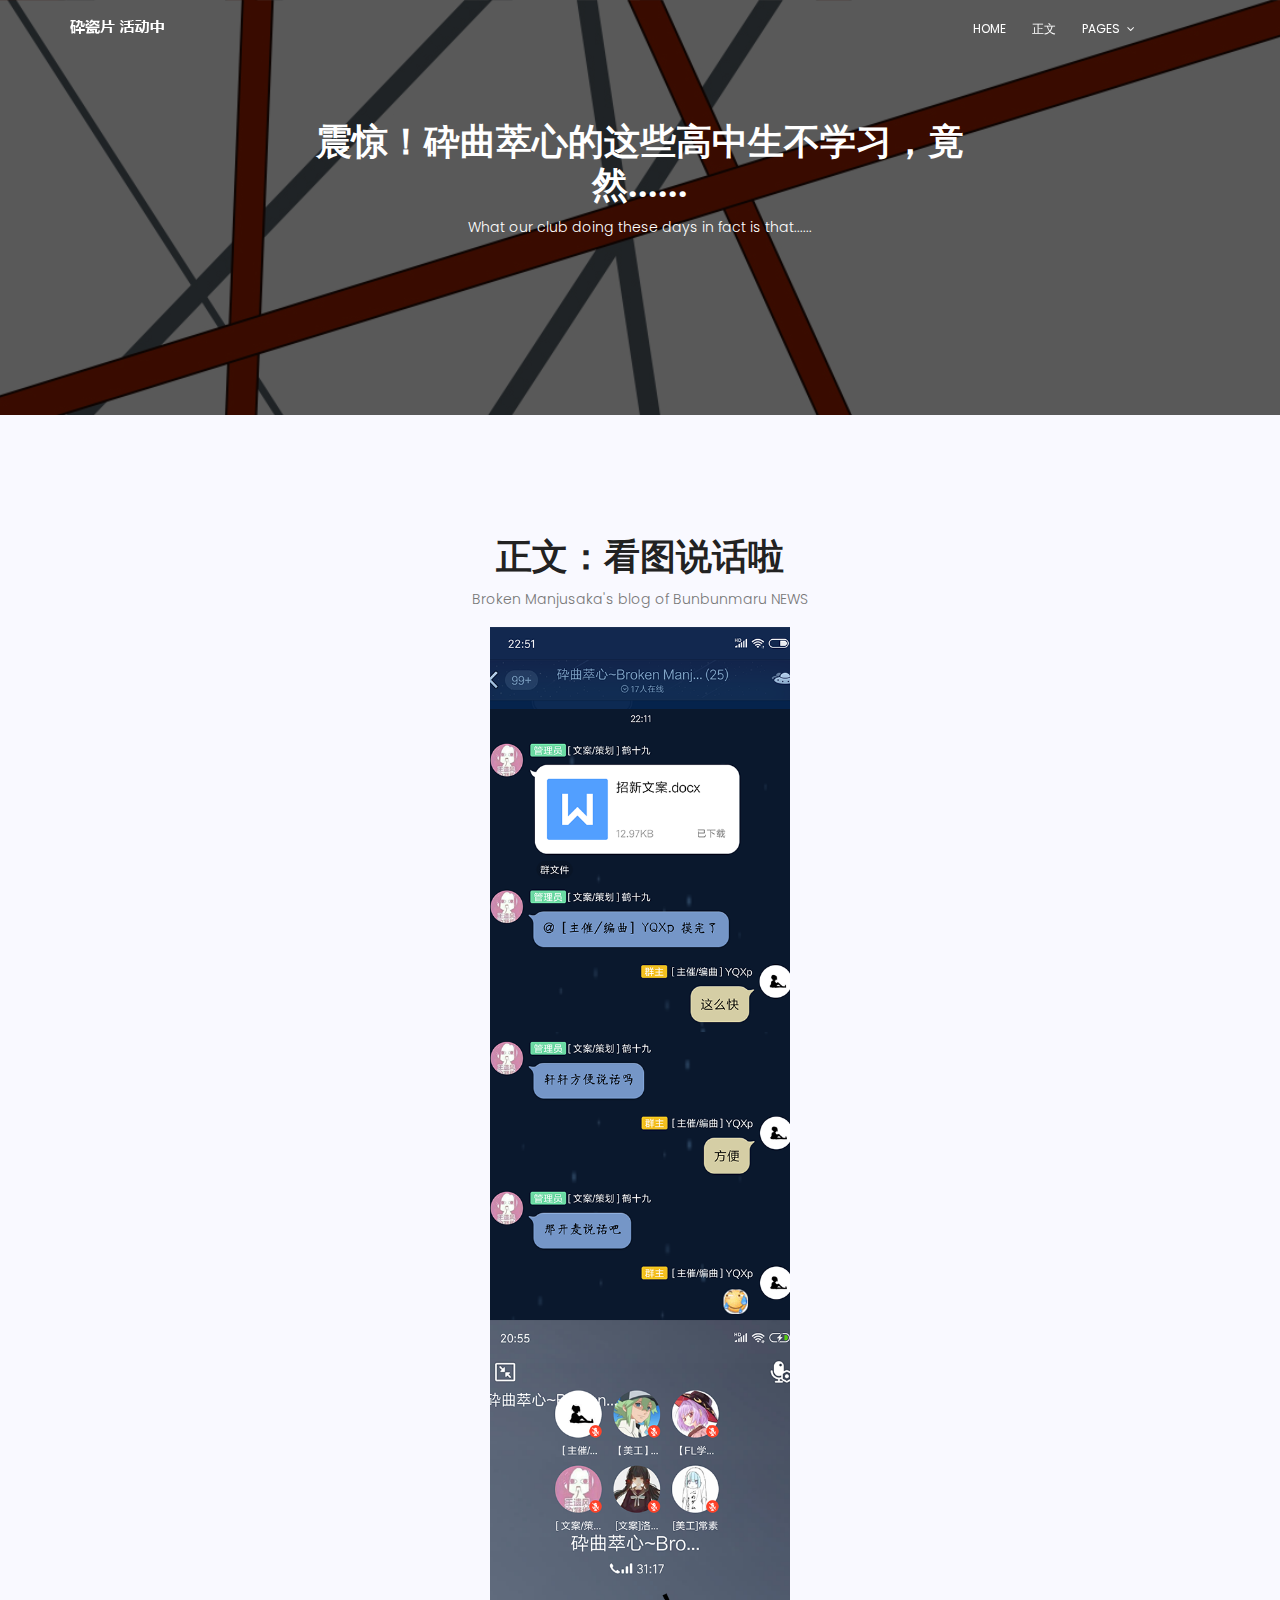
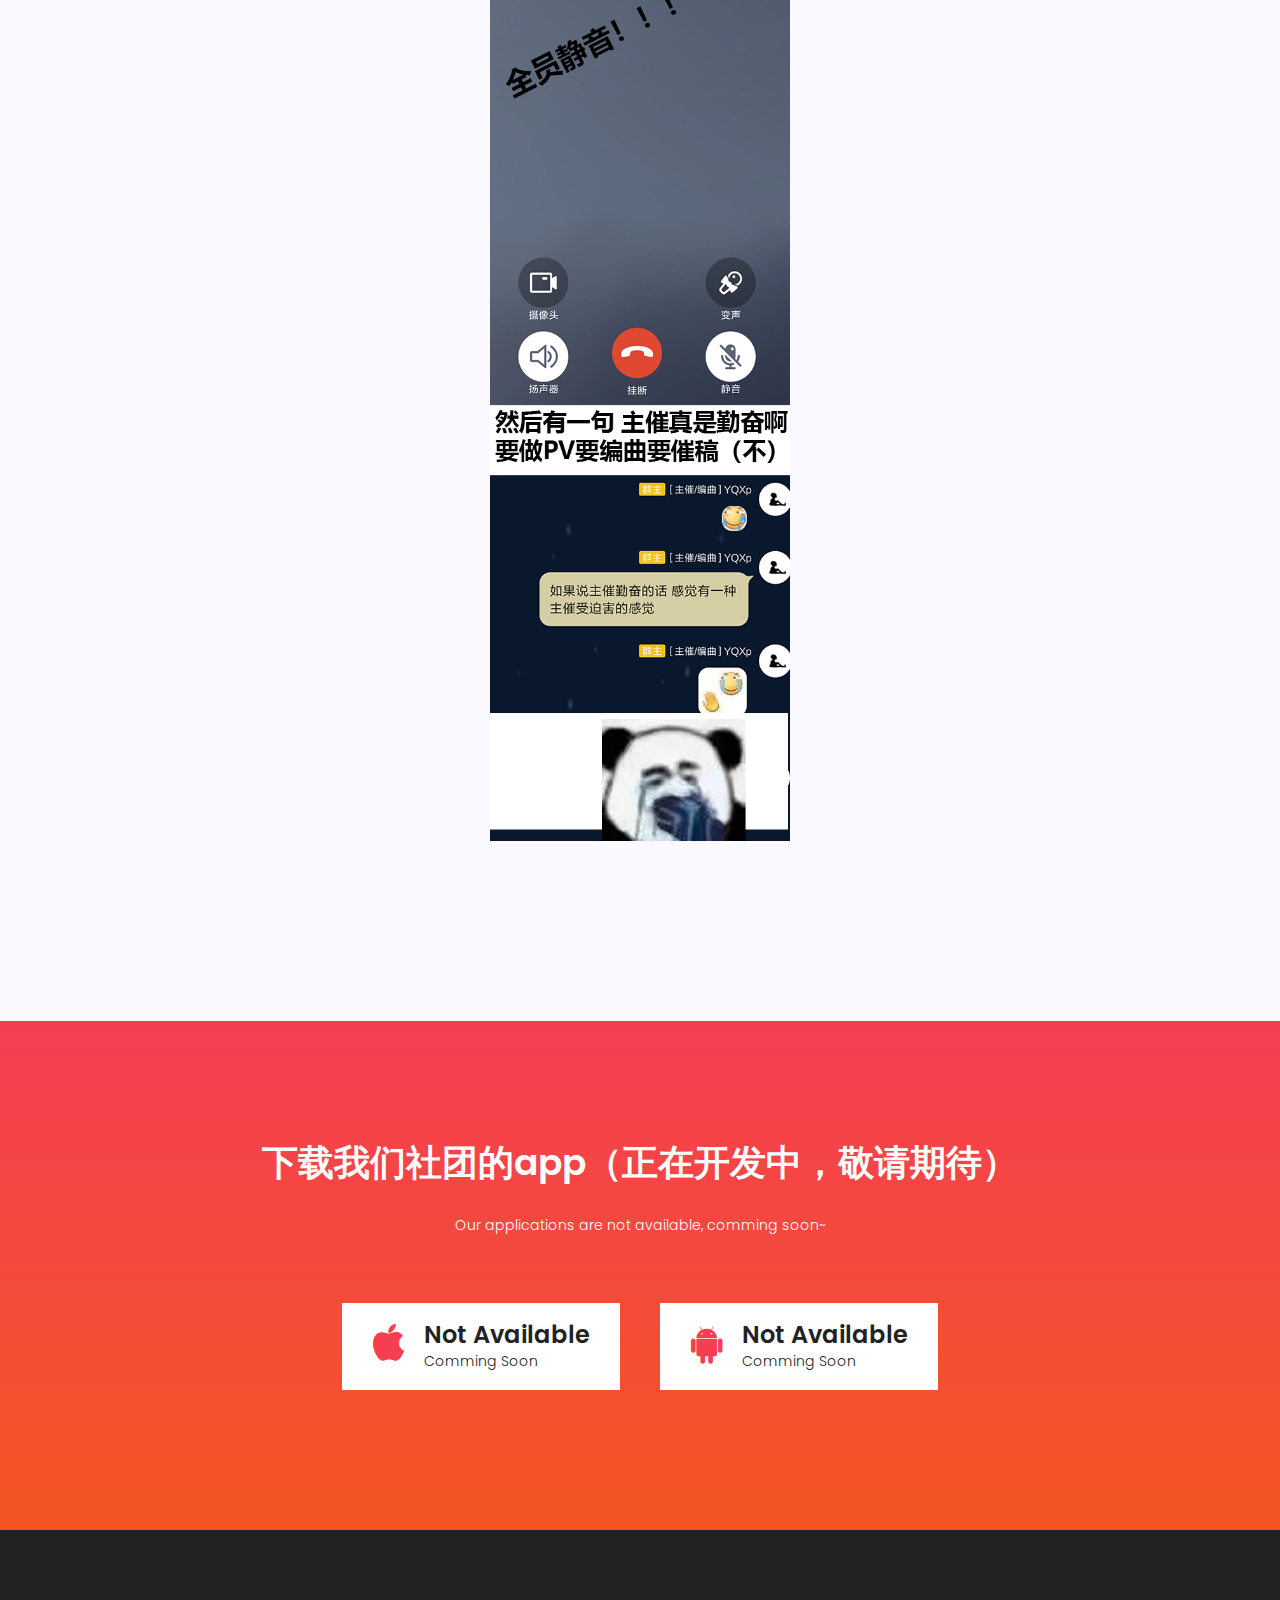
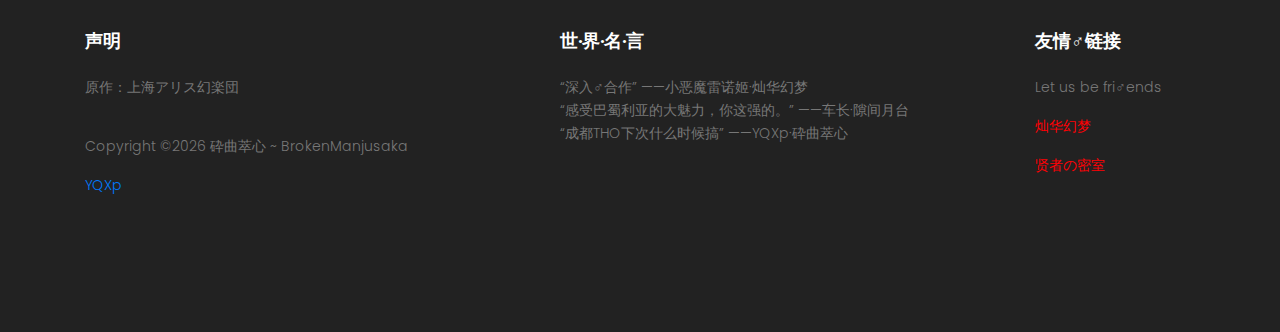
==== commit d26dbd27: "Add files via upload" ====
--- a/20180118.html
+++ b/20180118.html
@@ -39,10 +39,8 @@
 				      </div>
 				      <nav id="nav-menu-container">
 				        <ul class="nav-menu">
-				          <li class="menu-active"><a href="#home">Home</a></li>
-				          <li><a href="#about">About</a></li>
-				          <li><a href="#fact">Details</a></li>
-				          <li><a href="#course">Members</a></li>
+				          <li class="menu-active"><a href="index.html">Home</a></li>
+				          <li><a href="#course">正文</a></li>
 				          <li class="menu-has-children"><a href="">Pages</a>
 				            <ul>
 				              <li><a href="blogs.html">Blogs（开发中）</a></li>
@@ -85,7 +83,7 @@
 							<div class="title text-center">
 							  <h1 class="mb-10">正文：看图说话啦</h1>
 							  <p>Broken Manjusaka's blog of Bunbunmaru NEWS</p>
-						  <font color="#C10003"><img src="img/blog/233.png" width="945" height="2835" alt=""/></font>                            </div>
+						  <font color="#C10003"><img src="img/blog/233.png" width="300" height="1814" alt=""/></font>						  <font color="#C10003"></font>                            </div>
 						</div>
 					</div>						
 					
